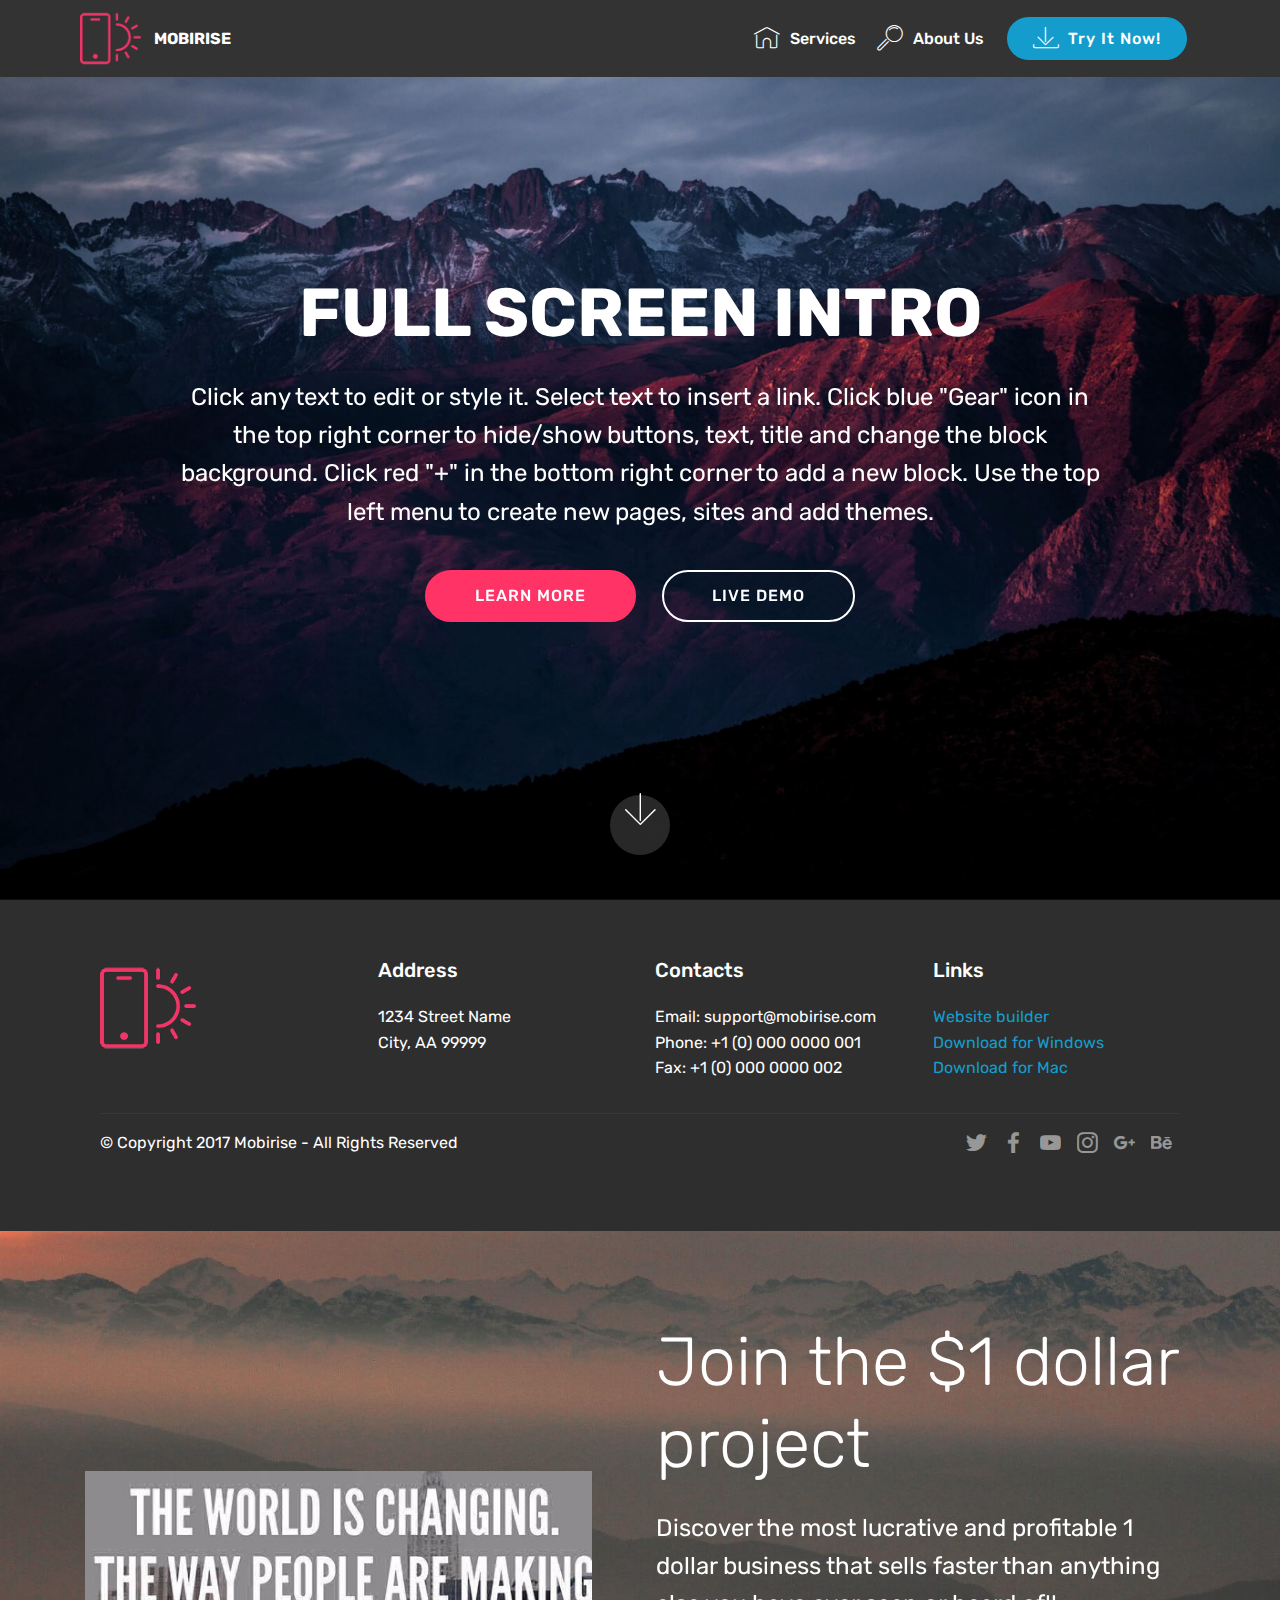
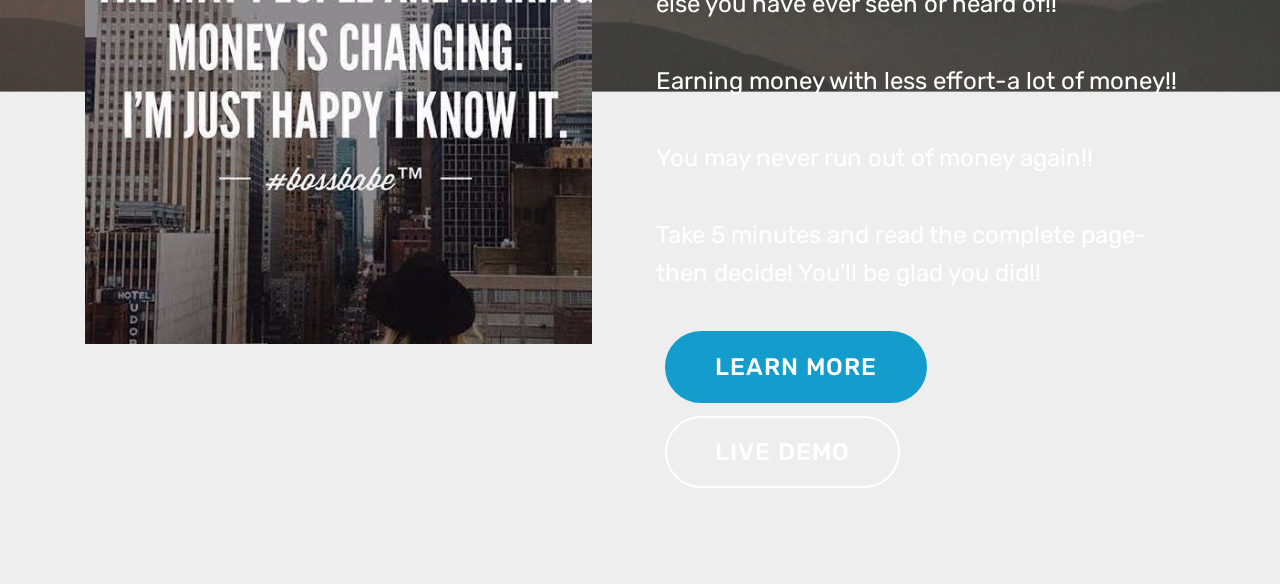
==== index.html @ ed1b26d1 "create github pages" ====
<!DOCTYPE html>
<html >
<head>
  <!-- Site made with Mobirise Website Builder v4.6.6, https://mobirise.com -->
  <meta charset="UTF-8">
  <meta http-equiv="X-UA-Compatible" content="IE=edge">
  <meta name="generator" content="Mobirise v4.6.6, mobirise.com">
  <meta name="viewport" content="width=device-width, initial-scale=1, minimum-scale=1">
  <link rel="shortcut icon" href="assets/images/logo2.png" type="image/x-icon">
  <meta name="description" content="">
  <title>Home</title>
  <link rel="stylesheet" href="assets/web/assets/mobirise-icons/mobirise-icons.css">
  <link rel="stylesheet" href="assets/tether/tether.min.css">
  <link rel="stylesheet" href="assets/bootstrap/css/bootstrap.min.css">
  <link rel="stylesheet" href="assets/bootstrap/css/bootstrap-grid.min.css">
  <link rel="stylesheet" href="assets/bootstrap/css/bootstrap-reboot.min.css">
  <link rel="stylesheet" href="assets/socicon/css/styles.css">
  <link rel="stylesheet" href="assets/dropdown/css/style.css">
  <link rel="stylesheet" href="assets/theme/css/style.css">
  <link rel="stylesheet" href="assets/mobirise/css/mbr-additional.css" type="text/css">
  
  
  
</head>
<body>
  <section class="menu cid-qLVqwXddpj" once="menu" id="menu1-e">

    

    <nav class="navbar navbar-expand beta-menu navbar-dropdown align-items-center navbar-fixed-top navbar-toggleable-sm">
        <button class="navbar-toggler navbar-toggler-right" type="button" data-toggle="collapse" data-target="#navbarSupportedContent" aria-controls="navbarSupportedContent" aria-expanded="false" aria-label="Toggle navigation">
            <div class="hamburger">
                <span></span>
                <span></span>
                <span></span>
                <span></span>
            </div>
        </button>
        <div class="menu-logo">
            <div class="navbar-brand">
                <span class="navbar-logo">
                    <a href="https://mobirise.com">
                         <img src="assets/images/logo2.png" alt="Mobirise" style="height: 3.8rem;">
                    </a>
                </span>
                <span class="navbar-caption-wrap">
                    <a class="navbar-caption text-white display-4" href="https://mobirise.com">
                        MOBIRISE
                    </a>
                </span>
            </div>
        </div>
        <div class="collapse navbar-collapse" id="navbarSupportedContent">
            <ul class="navbar-nav nav-dropdown" data-app-modern-menu="true"><li class="nav-item">
                    <a class="nav-link link text-white display-4" href="https://mobirise.com"><span class="mbri-home mbr-iconfont mbr-iconfont-btn"></span>
                        
                        Services
                    </a>
                </li>
                <li class="nav-item">
                    <a class="nav-link link text-white display-4" href="https://mobirise.com">
                        <span class="mbri-search mbr-iconfont mbr-iconfont-btn"></span>
                        About Us
                    </a>
                </li></ul>
            <div class="navbar-buttons mbr-section-btn">
                <a class="btn btn-sm btn-primary display-4" href="https://mobirise.com">
                    <span class="mbri-save mbr-iconfont mbr-iconfont-btn "></span>
                    Try It Now!
                </a>
            </div>
        </div>
    </nav>
</section>

<section class="engine"><a href="https://mobirise.ws/d">best free web page software</a></section><section class="cid-qLVqwZofcn mbr-fullscreen mbr-parallax-background" id="header2-f">

    

    

    <div class="container align-center">
        <div class="row justify-content-md-center">
            <div class="mbr-white col-md-10">
                <h1 class="mbr-section-title mbr-bold pb-3 mbr-fonts-style display-1">
                    FULL SCREEN INTRO
                </h1>
                
                <p class="mbr-text pb-3 mbr-fonts-style display-5">
                    Click any text to edit or style it. Select text to insert a link. Click blue "Gear" icon in the top right corner to hide/show buttons, text, title and change the block background. Click red "+" in the bottom right corner to add a new block. Use the top left menu to create new pages, sites and add themes.
                </p>
                <div class="mbr-section-btn"><a class="btn btn-md btn-secondary display-4" href="https://mobirise.com">LEARN MORE</a>
                    <a class="btn btn-md btn-white-outline display-4" href="https://mobirise.com">LIVE DEMO</a></div>
            </div>
        </div>
    </div>
    <div class="mbr-arrow hidden-sm-down" aria-hidden="true">
        <a href="#next">
            <i class="mbri-down mbr-iconfont"></i>
        </a>
    </div>
</section>

<section class="cid-qLVqx0KAbF" id="footer1-g">

    

    

    <div class="container">
        <div class="media-container-row content text-white">
            <div class="col-12 col-md-3">
                <div class="media-wrap">
                    <a href="https://mobirise.com/">
                        <img src="assets/images/logo2.png" alt="Mobirise">
                    </a>
                </div>
            </div>
            <div class="col-12 col-md-3 mbr-fonts-style display-7">
                <h5 class="pb-3">
                    Address
                </h5>
                <p class="mbr-text">
                    1234 Street Name
                    <br>City, AA 99999
                </p>
            </div>
            <div class="col-12 col-md-3 mbr-fonts-style display-7">
                <h5 class="pb-3">
                    Contacts
                </h5>
                <p class="mbr-text">
                    Email: support@mobirise.com
                    <br>Phone: +1 (0) 000 0000 001
                    <br>Fax: +1 (0) 000 0000 002
                </p>
            </div>
            <div class="col-12 col-md-3 mbr-fonts-style display-7">
                <h5 class="pb-3">
                    Links
                </h5>
                <p class="mbr-text">
                    <a class="text-primary" href="https://mobirise.com/">Website builder</a>
                    <br><a class="text-primary" href="https://mobirise.com/mobirise-free-win.zip">Download for Windows</a>
                    <br><a class="text-primary" href="https://mobirise.com/mobirise-free-mac.zip">Download for Mac</a>
                </p>
            </div>
        </div>
        <div class="footer-lower">
            <div class="media-container-row">
                <div class="col-sm-12">
                    <hr>
                </div>
            </div>
            <div class="media-container-row mbr-white">
                <div class="col-sm-6 copyright">
                    <p class="mbr-text mbr-fonts-style display-7">
                        © Copyright 2017 Mobirise - All Rights Reserved
                    </p>
                </div>
                <div class="col-md-6">
                    <div class="social-list align-right">
                        <div class="soc-item">
                            <a href="https://twitter.com/mobirise" target="_blank">
                                <span class="socicon-twitter socicon mbr-iconfont mbr-iconfont-social"></span>
                            </a>
                        </div>
                        <div class="soc-item">
                            <a href="https://www.facebook.com/pages/Mobirise/1616226671953247" target="_blank">
                                <span class="socicon-facebook socicon mbr-iconfont mbr-iconfont-social"></span>
                            </a>
                        </div>
                        <div class="soc-item">
                            <a href="https://www.youtube.com/c/mobirise" target="_blank">
                                <span class="socicon-youtube socicon mbr-iconfont mbr-iconfont-social"></span>
                            </a>
                        </div>
                        <div class="soc-item">
                            <a href="https://instagram.com/mobirise" target="_blank">
                                <span class="socicon-instagram socicon mbr-iconfont mbr-iconfont-social"></span>
                            </a>
                        </div>
                        <div class="soc-item">
                            <a href="https://plus.google.com/u/0/+Mobirise" target="_blank">
                                <span class="socicon-googleplus socicon mbr-iconfont mbr-iconfont-social"></span>
                            </a>
                        </div>
                        <div class="soc-item">
                            <a href="https://www.behance.net/Mobirise" target="_blank">
                                <span class="socicon-behance socicon mbr-iconfont mbr-iconfont-social"></span>
                            </a>
                        </div>
                    </div>
                </div>
            </div>
        </div>
    </div>
</section>

<section class="header3 cid-qLVSedZnGE mbr-parallax-background" id="header3-h">

    

    

    <div class="container">
        <div class="media-container-row">
            <div class="mbr-figure" style="width: 100%;">
                <a href="index.html"><img src="assets/images/beaeb655b2aef2b9f1ddf3c0525cce7e-people-magazine-training-quotes-640x640.jpg" alt="Mobirise" title=""></a>
            </div>

            <div class="media-content">
                <h1 class="mbr-section-title mbr-white pb-3 mbr-fonts-style display-1">Join the $1 dollar project
                </h1>
                
                <div class="mbr-section-text mbr-white pb-3 ">
                    <p class="mbr-text mbr-fonts-style display-5">Discover the most lucrative and profitable 1 dollar business that sells faster than anything else you have ever seen or heard of!!
<br>
<br>Earning money with less effort-a lot of money!!
<br>
<br>You may never run out of money again!!
<br>
<br>Take 5 minutes and read the complete page-then decide! You'll be glad you did!!</p>
                </div>
                <div class="mbr-section-btn"><a class="btn btn-md btn-primary display-5" href="https://mobirise.com">LEARN MORE</a> 
                    <a class="btn btn-md btn-white-outline display-5" href="https://mobirise.com">LIVE DEMO</a></div>
            </div>
        </div>
    </div>

</section>


  <script src="assets/web/assets/jquery/jquery.min.js"></script>
  <script src="assets/popper/popper.min.js"></script>
  <script src="assets/tether/tether.min.js"></script>
  <script src="assets/bootstrap/js/bootstrap.min.js"></script>
  <script src="assets/dropdown/js/script.min.js"></script>
  <script src="assets/touchswipe/jquery.touch-swipe.min.js"></script>
  <script src="assets/parallax/jarallax.min.js"></script>
  <script src="assets/smoothscroll/smooth-scroll.js"></script>
  <script src="assets/theme/js/script.js"></script>
  
  
</body>
</html>
---- assets/web/assets/mobirise-icons/mobirise-icons.css ----
@font-face {
  font-family: 'MobiriseIcons';
  src:  url('mobirise-icons.eot?spat4u');
  src:  url('mobirise-icons.eot?spat4u#iefix') format('embedded-opentype'),
    url('mobirise-icons.ttf?spat4u') format('truetype'),
    url('mobirise-icons.woff?spat4u') format('woff'),
    url('mobirise-icons.svg?spat4u#MobiriseIcons') format('svg');
  font-weight: normal;
  font-style: normal;
}

[class^="mbri-"], [class*=" mbri-"] {
  /* use !important to prevent issues with browser extensions that change fonts */
  font-family: MobiriseIcons !important;
  speak: none;
  font-style: normal;
  font-weight: normal;
  font-variant: normal;
  text-transform: none;
  line-height: 1;

  /* Better Font Rendering =========== */
  -webkit-font-smoothing: antialiased;
  -moz-osx-font-smoothing: grayscale;
}

.mbri-add-submenu:before {
  content: "\e900";
}
.mbri-alert:before {
  content: "\e901";
}
.mbri-align-center:before {
  content: "\e902";
}
.mbri-align-justify:before {
  content: "\e903";
}
.mbri-align-left:before {
  content: "\e904";
}
.mbri-align-right:before {
  content: "\e905";
}
.mbri-android:before {
  content: "\e906";
}
.mbri-apple:before {
  content: "\e907";
}
.mbri-arrow-down:before {
  content: "\e908";
}
.mbri-arrow-next:before {
  content: "\e909";
}
.mbri-arrow-prev:before {
  content: "\e90a";
}
.mbri-arrow-up:before {
  content: "\e90b";
}
.mbri-bold:before {
  content: "\e90c";
}
.mbri-bookmark:before {
  content: "\e90d";
}
.mbri-bootstrap:before {
  content: "\e90e";
}
.mbri-briefcase:before {
  content: "\e90f";
}
.mbri-browse:before {
  content: "\e910";
}
.mbri-bulleted-list:before {
  content: "\e911";
}
.mbri-calendar:before {
  content: "\e912";
}
.mbri-camera:before {
  content: "\e913";
}
.mbri-cart-add:before {
  content: "\e914";
}
.mbri-cart-full:before {
  content: "\e915";
}
.mbri-cash:before {
  content: "\e916";
}
.mbri-change-style:before {
  content: "\e917";
}
.mbri-chat:before {
  content: "\e918";
}
.mbri-clock:before {
  content: "\e919";
}
.mbri-close:before {
  content: "\e91a";
}
.mbri-cloud:before {
  content: "\e91b";
}
.mbri-code:before {
  content: "\e91c";
}
.mbri-contact-form:before {
  content: "\e91d";
}
.mbri-credit-card:before {
  content: "\e91e";
}
.mbri-cursor-click:before {
  content: "\e91f";
}
.mbri-cust-feedback:before {
  content: "\e920";
}
.mbri-database:before {
  content: "\e921";
}
.mbri-delivery:before {
  content: "\e922";
}
.mbri-desktop:before {
  content: "\e923";
}
.mbri-devices:before {
  content: "\e924";
}
.mbri-down:before {
  content: "\e925";
}
.mbri-download:before {
  content: "\e989";
}
.mbri-drag-n-drop:before {
  content: "\e927";
}
.mbri-drag-n-drop2:before {
  content: "\e928";
}
.mbri-edit:before {
  content: "\e929";
}
.mbri-edit2:before {
  content: "\e92a";
}
.mbri-error:before {
  content: "\e92b";
}
.mbri-extension:before {
  content: "\e92c";
}
.mbri-features:before {
  content: "\e92d";
}
.mbri-file:before {
  content: "\e92e";
}
.mbri-flag:before {
  content: "\e92f";
}
.mbri-folder:before {
  content: "\e930";
}
.mbri-gift:before {
  content: "\e931";
}
.mbri-github:before {
  content: "\e932";
}
.mbri-globe:before {
  content: "\e933";
}
.mbri-globe-2:before {
  content: "\e934";
}
.mbri-growing-chart:before {
  content: "\e935";
}
.mbri-hearth:before {
  content: "\e936";
}
.mbri-help:before {
  content: "\e937";
}
.mbri-home:before {
  content: "\e938";
}
.mbri-hot-cup:before {
  content: "\e939";
}
.mbri-idea:before {
  content: "\e93a";
}
.mbri-image-gallery:before {
  content: "\e93b";
}
.mbri-image-slider:before {
  content: "\e93c";
}
.mbri-info:before {
  content: "\e93d";
}
.mbri-italic:before {
  content: "\e93e";
}
.mbri-key:before {
  content: "\e93f";
}
.mbri-laptop:before {
  content: "\e940";
}
.mbri-layers:before {
  content: "\e941";
}
.mbri-left-right:before {
  content: "\e942";
}
.mbri-left:before {
  content: "\e943";
}
.mbri-letter:before {
  content: "\e944";
}
.mbri-like:before {
  content: "\e945";
}
.mbri-link:before {
  content: "\e946";
}
.mbri-lock:before {
  content: "\e947";
}
.mbri-login:before {
  content: "\e948";
}
.mbri-logout:before {
  content: "\e949";
}
.mbri-magic-stick:before {
  content: "\e94a";
}
.mbri-map-pin:before {
  content: "\e94b";
}
.mbri-menu:before {
  content: "\e94c";
}
.mbri-mobile:before {
  content: "\e94d";
}
.mbri-mobile2:before {
  content: "\e94e";
}
.mbri-mobirise:before {
  content: "\e94f";
}
.mbri-more-horizontal:before {
  content: "\e950";
}
.mbri-more-vertical:before {
  content: "\e951";
}
.mbri-music:before {
  content: "\e952";
}
.mbri-new-file:before {
  content: "\e953";
}
.mbri-numbered-list:before {
  content: "\e954";
}
.mbri-opened-folder:before {
  content: "\e955";
}
.mbri-pages:before {
  content: "\e956";
}
.mbri-paper-plane:before {
  content: "\e957";
}
.mbri-paperclip:before {
  content: "\e958";
}
.mbri-photo:before {
  content: "\e959";
}
.mbri-photos:before {
  content: "\e95a";
}
.mbri-pin:before {
  content: "\e95b";
}
.mbri-play:before {
  content: "\e95c";
}
.mbri-plus:before {
  content: "\e95d";
}
.mbri-preview:before {
  content: "\e95e";
}
.mbri-print:before {
  content: "\e95f";
}
.mbri-protect:before {
  content: "\e960";
}
.mbri-question:before {
  content: "\e961";
}
.mbri-quote-left:before {
  content: "\e962";
}
.mbri-quote-right:before {
  content: "\e963";
}
.mbri-refresh:before {
  content: "\e964";
}
.mbri-responsive:before {
  content: "\e965";
}
.mbri-right:before {
  content: "\e966";
}
.mbri-rocket:before {
  content: "\e967";
}
.mbri-sad-face:before {
  content: "\e968";
}
.mbri-sale:before {
  content: "\e969";
}
.mbri-save:before {
  content: "\e96a";
}
.mbri-search:before {
  content: "\e96b";
}
.mbri-setting:before {
  content: "\e96c";
}
.mbri-setting2:before {
  content: "\e96d";
}
.mbri-setting3:before {
  content: "\e96e";
}
.mbri-share:before {
  content: "\e96f";
}
.mbri-shopping-bag:before {
  content: "\e970";
}
.mbri-shopping-basket:before {
  content: "\e971";
}
.mbri-shopping-cart:before {
  content: "\e972";
}
.mbri-sites:before {
  content: "\e973";
}
.mbri-smile-face:before {
  content: "\e974";
}
.mbri-speed:before {
  content: "\e975";
}
.mbri-star:before {
  content: "\e976";
}
.mbri-success:before {
  content: "\e977";
}
.mbri-sun:before {
  content: "\e978";
}
.mbri-sun2:before {
  content: "\e979";
}
.mbri-tablet:before {
  content: "\e97a";
}
.mbri-tablet-vertical:before {
  content: "\e97b";
}
.mbri-target:before {
  content: "\e97c";
}
.mbri-timer:before {
  content: "\e97d";
}
.mbri-to-ftp:before {
  content: "\e97e";
}
.mbri-to-local-drive:before {
  content: "\e97f";
}
.mbri-touch-swipe:before {
  content: "\e980";
}
.mbri-touch:before {
  content: "\e981";
}
.mbri-trash:before {
  content: "\e982";
}
.mbri-underline:before {
  content: "\e983";
}
.mbri-unlink:before {
  content: "\e984";
}
.mbri-unlock:before {
  content: "\e985";
}
.mbri-up-down:before {
  content: "\e986";
}
.mbri-up:before {
  content: "\e987";
}
.mbri-update:before {
  content: "\e988";
}
.mbri-upload:before {
 content: "\e926"; 
}
.mbri-user:before {
  content: "\e98a";
}
.mbri-user2:before {
  content: "\e98b";
}
.mbri-users:before {
  content: "\e98c";
}
.mbri-video:before {
  content: "\e98d";
}
.mbri-video-play:before {
  content: "\e98e";
}
.mbri-watch:before {
  content: "\e98f";
}
.mbri-website-theme:before {
  content: "\e990";
}
.mbri-wifi:before {
  content: "\e991";
}
.mbri-windows:before {
  content: "\e992";
}
.mbri-zoom-out:before {
  content: "\e993";
}
.mbri-redo:before {
  content: "\e994";
}
.mbri-undo:before {
  content: "\e995";
}
---- assets/socicon/css/styles.css ----
@charset "UTF-8";

@font-face {
  font-family: "socicon";
  src:url("../fonts/socicon.eot");
  src:url("../fonts/socicon.eot?#iefix") format("embedded-opentype"),
    url("../fonts/socicon.woff") format("woff"),
    url("../fonts/socicon.ttf") format("truetype"),
    url("../fonts/socicon.svg#socicon") format("svg");
  font-weight: normal;
  font-style: normal;

}

[data-icon]:before {
  font-family: "socicon" !important;
  content: attr(data-icon);
  font-style: normal !important;
  font-weight: normal !important;
  font-variant: normal !important;
  text-transform: none !important;
  speak: none;
  line-height: 1;
  -webkit-font-smoothing: antialiased;
  -moz-osx-font-smoothing: grayscale;
}

[class^="socicon-"]:before,
[class*=" socicon-"]:before {
  font-family: "socicon" !important;
  font-style: normal !important;
  font-weight: normal !important;
  font-variant: normal !important;
  text-transform: none !important;
  speak: none;
  line-height: 1;
  -webkit-font-smoothing: antialiased;
  -moz-osx-font-smoothing: grayscale;
}

.socicon-modelmayhem:before {
  content: "\e000";
}
.socicon-mixcloud:before {
  content: "\e001";
}
.socicon-drupal:before {
  content: "\e002";
}
.socicon-swarm:before {
  content: "\e003";
}
.socicon-istock:before {
  content: "\e004";
}
.socicon-yammer:before {
  content: "\e005";
}
.socicon-ello:before {
  content: "\e006";
}
.socicon-stackoverflow:before {
  content: "\e007";
}
.socicon-persona:before {
  content: "\e008";
}
.socicon-triplej:before {
  content: "\e009";
}
.socicon-houzz:before {
  content: "\e00a";
}
.socicon-rss:before {
  content: "\e00b";
}
.socicon-paypal:before {
  content: "\e00c";
}
.socicon-odnoklassniki:before {
  content: "\e00d";
}
.socicon-airbnb:before {
  content: "\e00e";
}
.socicon-periscope:before {
  content: "\e00f";
}
.socicon-outlook:before {
  content: "\e010";
}
.socicon-coderwall:before {
  content: "\e011";
}
.socicon-tripadvisor:before {
  content: "\e012";
}
.socicon-appnet:before {
  content: "\e013";
}
.socicon-goodreads:before {
  content: "\e014";
}
.socicon-tripit:before {
  content: "\e015";
}
.socicon-lanyrd:before {
  content: "\e016";
}
.socicon-slideshare:before {
  content: "\e017";
}
.socicon-buffer:before {
  content: "\e018";
}
.socicon-disqus:before {
  content: "\e019";
}
.socicon-vkontakte:before {
  content: "\e01a";
}
.socicon-whatsapp:before {
  content: "\e01b";
}
.socicon-patreon:before {
  content: "\e01c";
}
.socicon-storehouse:before {
  content: "\e01d";
}
.socicon-pocket:before {
  content: "\e01e";
}
.socicon-mail:before {
  content: "\e01f";
}
.socicon-blogger:before {
  content: "\e020";
}
.socicon-technorati:before {
  content: "\e021";
}
.socicon-reddit:before {
  content: "\e022";
}
.socicon-dribbble:before {
  content: "\e023";
}
.socicon-stumbleupon:before {
  content: "\e024";
}
.socicon-digg:before {
  content: "\e025";
}
.socicon-envato:before {
  content: "\e026";
}
.socicon-behance:before {
  content: "\e027";
}
.socicon-delicious:before {
  content: "\e028";
}
.socicon-deviantart:before {
  content: "\e029";
}
.socicon-forrst:before {
  content: "\e02a";
}
.socicon-play:before {
  content: "\e02b";
}
.socicon-zerply:before {
  content: "\e02c";
}
.socicon-wikipedia:before {
  content: "\e02d";
}
.socicon-apple:before {
  content: "\e02e";
}
.socicon-flattr:before {
  content: "\e02f";
}
.socicon-github:before {
  content: "\e030";
}
.socicon-renren:before {
  content: "\e031";
}
.socicon-friendfeed:before {
  content: "\e032";
}
.socicon-newsvine:before {
  content: "\e033";
}
.socicon-identica:before {
  content: "\e034";
}
.socicon-bebo:before {
  content: "\e035";
}
.socicon-zynga:before {
  content: "\e036";
}
.socicon-steam:before {
  content: "\e037";
}
.socicon-xbox:before {
  content: "\e038";
}
.socicon-windows:before {
  content: "\e039";
}
.socicon-qq:before {
  content: "\e03a";
}
.socicon-douban:before {
  content: "\e03b";
}
.socicon-meetup:before {
  content: "\e03c";
}
.socicon-playstation:before {
  content: "\e03d";
}
.socicon-android:before {
  content: "\e03e";
}
.socicon-snapchat:before {
  content: "\e03f";
}
.socicon-twitter:before {
  content: "\e040";
}
.socicon-facebook:before {
  content: "\e041";
}
.socicon-googleplus:before {
  content: "\e042";
}
.socicon-pinterest:before {
  content: "\e043";
}
.socicon-foursquare:before {
  content: "\e044";
}
.socicon-yahoo:before {
  content: "\e045";
}
.socicon-skype:before {
  content: "\e046";
}
.socicon-yelp:before {
  content: "\e047";
}
.socicon-feedburner:before {
  content: "\e048";
}
.socicon-linkedin:before {
  content: "\e049";
}
.socicon-viadeo:before {
  content: "\e04a";
}
.socicon-xing:before {
  content: "\e04b";
}
.socicon-myspace:before {
  content: "\e04c";
}
.socicon-soundcloud:before {
  content: "\e04d";
}
.socicon-spotify:before {
  content: "\e04e";
}
.socicon-grooveshark:before {
  content: "\e04f";
}
.socicon-lastfm:before {
  content: "\e050";
}
.socicon-youtube:before {
  content: "\e051";
}
.socicon-vimeo:before {
  content: "\e052";
}
.socicon-dailymotion:before {
  content: "\e053";
}
.socicon-vine:before {
  content: "\e054";
}
.socicon-flickr:before {
  content: "\e055";
}
.socicon-500px:before {
  content: "\e056";
}
.socicon-wordpress:before {
  content: "\e058";
}
.socicon-tumblr:before {
  content: "\e059";
}
.socicon-twitch:before {
  content: "\e05a";
}
.socicon-8tracks:before {
  content: "\e05b";
}
.socicon-amazon:before {
  content: "\e05c";
}
.socicon-icq:before {
  content: "\e05d";
}
.socicon-smugmug:before {
  content: "\e05e";
}
.socicon-ravelry:before {
  content: "\e05f";
}
.socicon-weibo:before {
  content: "\e060";
}
.socicon-baidu:before {
  content: "\e061";
}
.socicon-angellist:before {
  content: "\e062";
}
.socicon-ebay:before {
  content: "\e063";
}
.socicon-imdb:before {
  content: "\e064";
}
.socicon-stayfriends:before {
  content: "\e065";
}
.socicon-residentadvisor:before {
  content: "\e066";
}
.socicon-google:before {
  content: "\e067";
}
.socicon-yandex:before {
  content: "\e068";
}
.socicon-sharethis:before {
  content: "\e069";
}
.socicon-bandcamp:before {
  content: "\e06a";
}
.socicon-itunes:before {
  content: "\e06b";
}
.socicon-deezer:before {
  content: "\e06c";
}
.socicon-telegram:before {
  content: "\e06e";
}
.socicon-openid:before {
  content: "\e06f";
}
.socicon-amplement:before {
  content: "\e070";
}
.socicon-viber:before {
  content: "\e071";
}
.socicon-zomato:before {
  content: "\e072";
}
.socicon-draugiem:before {
  content: "\e074";
}
.socicon-endomodo:before {
  content: "\e075";
}
.socicon-filmweb:before {
  content: "\e076";
}
.socicon-stackexchange:before {
  content: "\e077";
}
.socicon-wykop:before {
  content: "\e078";
}
.socicon-teamspeak:before {
  content: "\e079";
}
.socicon-teamviewer:before {
  content: "\e07a";
}
.socicon-ventrilo:before {
  content: "\e07b";
}
.socicon-younow:before {
  content: "\e07c";
}
.socicon-raidcall:before {
  content: "\e07d";
}
.socicon-mumble:before {
  content: "\e07e";
}
.socicon-medium:before {
  content: "\e06d";
}
.socicon-bebee:before {
  content: "\e07f";
}
.socicon-hitbox:before {
  content: "\e080";
}
.socicon-reverbnation:before {
  content: "\e081";
}
.socicon-formulr:before {
  content: "\e082";
}
.socicon-instagram:before {
  content: "\e057";
}
.socicon-battlenet:before {
  content: "\e083";
}
.socicon-chrome:before {
  content: "\e084";
}
.socicon-discord:before {
  content: "\e086";
}
.socicon-issuu:before {
  content: "\e087";
}
.socicon-macos:before {
  content: "\e088";
}
.socicon-firefox:before {
  content: "\e089";
}
.socicon-opera:before {
  content: "\e08d";
}
.socicon-keybase:before {
  content: "\e090";
}
.socicon-alliance:before {
  content: "\e091";
}
.socicon-livejournal:before {
  content: "\e092";
}
.socicon-googlephotos:before {
  content: "\e093";
}
.socicon-horde:before {
  content: "\e094";
}
.socicon-etsy:before {
  content: "\e095";
}
.socicon-zapier:before {
  content: "\e096";
}
.socicon-google-scholar:before {
  content: "\e097";
}
.socicon-researchgate:before {
  content: "\e098";
}
.socicon-wechat:before {
  content: "\e099";
}
.socicon-strava:before {
  content: "\e09a";
}
.socicon-line:before {
  content: "\e09b";
}
.socicon-lyft:before {
  content: "\e09c";
}
.socicon-uber:before {
  content: "\e09d";
}
.socicon-songkick:before {
  content: "\e09e";
}
.socicon-viewbug:before {
  content: "\e09f";
}
.socicon-googlegroups:before {
  content: "\e0a0";
}
.socicon-quora:before {
  content: "\e073";
}
.socicon-diablo:before {
  content: "\e085";
}
.socicon-blizzard:before {
  content: "\e0a1";
}
.socicon-hearthstone:before {
  content: "\e08b";
}
.socicon-heroes:before {
  content: "\e08a";
}
.socicon-overwatch:before {
  content: "\e08c";
}
.socicon-warcraft:before {
  content: "\e08e";
}
.socicon-starcraft:before {
  content: "\e08f";
}
.socicon-beam:before {
  content: "\e0a2";
}
.socicon-curse:before {
  content: "\e0a3";
}
.socicon-player:before {
  content: "\e0a4";
}
.socicon-streamjar:before {
  content: "\e0a5";
}
.socicon-nintendo:before {
  content: "\e0a6";
}
.socicon-hellocoton:before {
  content: "\e0a7";
}
---- assets/dropdown/css/style.css ----
.navbar-dropdown {
  left: 0;
  padding: 0;
  position: absolute;
  right: 0;
  top: 0;
  transition: all 0.45s ease;
  z-index: 1030;
  background: #282828; }
  .navbar-dropdown .navbar-logo {
    margin-right: 0.8rem;
    transition: margin 0.3s ease-in-out;
    vertical-align: middle; }
    .navbar-dropdown .navbar-logo img {
      height: 3.125rem;
      transition: all 0.3s ease-in-out; }
    .navbar-dropdown .navbar-logo.mbr-iconfont {
      font-size: 3.125rem;
      line-height: 3.125rem; }
  .navbar-dropdown .navbar-caption {
    font-weight: 700;
    white-space: normal;
    vertical-align: -4px;
    line-height: 3.125rem !important; }
    .navbar-dropdown .navbar-caption, .navbar-dropdown .navbar-caption:hover {
      color: inherit;
      text-decoration: none; }
  .navbar-dropdown .mbr-iconfont + .navbar-caption {
    vertical-align: -1px; }
  .navbar-dropdown.navbar-fixed-top {
    position: fixed; }
  .navbar-dropdown .navbar-brand span {
    vertical-align: -4px; }
  .navbar-dropdown.bg-color.transparent {
    background: none; }
  .navbar-dropdown.navbar-short .navbar-brand {
    padding: 0.625rem 0; }
    .navbar-dropdown.navbar-short .navbar-brand span {
      vertical-align: -1px; }
  .navbar-dropdown.navbar-short .navbar-caption {
    line-height: 2.375rem !important;
    vertical-align: -2px; }
  .navbar-dropdown.navbar-short .navbar-logo {
    margin-right: 0.5rem; }
    .navbar-dropdown.navbar-short .navbar-logo img {
      height: 2.375rem; }
    .navbar-dropdown.navbar-short .navbar-logo.mbr-iconfont {
      font-size: 2.375rem;
      line-height: 2.375rem; }
  .navbar-dropdown.navbar-short .mbr-table-cell {
    height: 3.625rem; }
  .navbar-dropdown .navbar-close {
    left: 0.6875rem;
    position: fixed;
    top: 0.75rem;
    z-index: 1000; }
  .navbar-dropdown .hamburger-icon {
    content: "";
    display: inline-block;
    vertical-align: middle;
    width: 16px;
    -webkit-box-shadow: 0 -6px 0 1px #282828,0 0 0 1px #282828,0 6px 0 1px #282828;
    -moz-box-shadow: 0 -6px 0 1px #282828,0 0 0 1px #282828,0 6px 0 1px #282828;
    box-shadow: 0 -6px 0 1px #282828,0 0 0 1px #282828,0 6px 0 1px #282828; }

.dropdown-menu .dropdown-toggle[data-toggle="dropdown-submenu"]::after {
  border-bottom: 0.35em solid transparent;
  border-left: 0.35em solid;
  border-right: 0;
  border-top: 0.35em solid transparent;
  margin-left: 0.3rem; }

.dropdown-menu .dropdown-item:focus {
  outline: 0; }

.nav-dropdown {
  font-size: 0.75rem;
  font-weight: 500;
  height: auto !important; }
  .nav-dropdown .nav-btn {
    padding-left: 1rem; }
  .nav-dropdown .link {
    margin: .667em 1.667em;
    font-weight: 500;
    padding: 0;
    transition: color .2s ease-in-out; }
    .nav-dropdown .link.dropdown-toggle {
      margin-right: 2.583em; }
      .nav-dropdown .link.dropdown-toggle::after {
        margin-left: .25rem;
        border-top: 0.35em solid;
        border-right: 0.35em solid transparent;
        border-left: 0.35em solid transparent;
        border-bottom: 0; }
      .nav-dropdown .link.dropdown-toggle[aria-expanded="true"] {
        margin: 0;
        padding: 0.667em 3.263em  0.667em 1.667em; }
  .nav-dropdown .link::after,
  .nav-dropdown .dropdown-item::after {
    color: inherit; }
  .nav-dropdown .btn {
    font-size: 0.75rem;
    font-weight: 700;
    letter-spacing: 0;
    margin-bottom: 0;
    padding-left: 1.25rem;
    padding-right: 1.25rem; }
  .nav-dropdown .dropdown-menu {
    border-radius: 0;
    border: 0;
    left: 0;
    margin: 0;
    padding-bottom: 1.25rem;
    padding-top: 1.25rem;
    position: relative; }
  .nav-dropdown .dropdown-submenu {
    margin-left: 0.125rem;
    top: 0; }
  .nav-dropdown .dropdown-item {
    font-weight: 500;
    line-height: 2;
    padding: 0.3846em 4.615em 0.3846em 1.5385em;
    position: relative;
    transition: color .2s ease-in-out, background-color .2s ease-in-out; }
    .nav-dropdown .dropdown-item::after {
      margin-top: -0.3077em;
      position: absolute;
      right: 1.1538em;
      top: 50%; }
    .nav-dropdown .dropdown-item:focus, .nav-dropdown .dropdown-item:hover {
      background: none; }

@media (max-width: 767px) {
  .nav-dropdown.navbar-toggleable-sm {
    bottom: 0;
    display: none;
    left: 0;
    overflow-x: hidden;
    position: fixed;
    top: 0;
    transform: translateX(-100%);
    -ms-transform: translateX(-100%);
    -webkit-transform: translateX(-100%);
    width: 18.75rem;
    z-index: 999; } }
.nav-dropdown.navbar-toggleable-xl {
  bottom: 0;
  display: none;
  left: 0;
  overflow-x: hidden;
  position: fixed;
  top: 0;
  transform: translateX(-100%);
  -ms-transform: translateX(-100%);
  -webkit-transform: translateX(-100%);
  width: 18.75rem;
  z-index: 999; }

.nav-dropdown-sm {
  display: block !important;
  overflow-x: hidden;
  overflow: auto;
  padding-top: 3.875rem; }
  .nav-dropdown-sm::after {
    content: "";
    display: block;
    height: 3rem;
    width: 100%; }
  .nav-dropdown-sm.collapse.in ~ .navbar-close {
    display: block !important; }
  .nav-dropdown-sm.collapsing, .nav-dropdown-sm.collapse.in {
    transform: translateX(0);
    -ms-transform: translateX(0);
    -webkit-transform: translateX(0);
    transition: all 0.25s ease-out;
    -webkit-transition: all 0.25s ease-out;
    background: #282828; }
  .nav-dropdown-sm.collapsing[aria-expanded="false"] {
    transform: translateX(-100%);
    -ms-transform: translateX(-100%);
    -webkit-transform: translateX(-100%); }
  .nav-dropdown-sm .nav-item {
    display: block;
    margin-left: 0 !important;
    padding-left: 0; }
  .nav-dropdown-sm .link,
  .nav-dropdown-sm .dropdown-item {
    border-top: 1px dotted rgba(255, 255, 255, 0.1);
    font-size: 0.8125rem;
    line-height: 1.6;
    margin: 0 !important;
    padding: 0.875rem 2.4rem 0.875rem 1.5625rem !important;
    position: relative;
    white-space: normal; }
    .nav-dropdown-sm .link:focus, .nav-dropdown-sm .link:hover,
    .nav-dropdown-sm .dropdown-item:focus,
    .nav-dropdown-sm .dropdown-item:hover {
      background: rgba(0, 0, 0, 0.2) !important;
      color: #c0a375; }
  .nav-dropdown-sm .nav-btn {
    position: relative;
    padding: 1.5625rem 1.5625rem 0 1.5625rem; }
    .nav-dropdown-sm .nav-btn::before {
      border-top: 1px dotted rgba(255, 255, 255, 0.1);
      content: "";
      left: 0;
      position: absolute;
      top: 0;
      width: 100%; }
    .nav-dropdown-sm .nav-btn + .nav-btn {
      padding-top: 0.625rem; }
      .nav-dropdown-sm .nav-btn + .nav-btn::before {
        display: none; }
  .nav-dropdown-sm .btn {
    padding: 0.625rem 0; }
  .nav-dropdown-sm .dropdown-toggle[data-toggle="dropdown-submenu"]::after {
    margin-left: .25rem;
    border-top: 0.35em solid;
    border-right: 0.35em solid transparent;
    border-left: 0.35em solid transparent;
    border-bottom: 0; }
  .nav-dropdown-sm .dropdown-toggle[data-toggle="dropdown-submenu"][aria-expanded="true"]::after {
    border-top: 0;
    border-right: 0.35em solid transparent;
    border-left: 0.35em solid transparent;
    border-bottom: 0.35em solid; }
  .nav-dropdown-sm .dropdown-menu {
    margin: 0;
    padding: 0;
    position: relative;
    top: 0;
    left: 0;
    width: 100%;
    border: 0;
    float: none;
    border-radius: 0;
    background: none; }
  .nav-dropdown-sm .dropdown-submenu {
    left: 100%;
    margin-left: 0.125rem;
    margin-top: -1.25rem;
    top: 0; }

.navbar-toggleable-sm .nav-dropdown .dropdown-menu {
  position: absolute; }

.navbar-toggleable-sm .nav-dropdown .dropdown-submenu {
  left: 100%;
  margin-left: 0.125rem;
  margin-top: -1.25rem;
  top: 0; }

.navbar-toggleable-sm.opened .nav-dropdown .dropdown-menu {
  position: relative; }

.navbar-toggleable-sm.opened .nav-dropdown .dropdown-submenu {
  left: 0;
  margin-left: 00rem;
  margin-top: 0rem;
  top: 0; }

.is-builder .nav-dropdown.collapsing {
  transition: none !important; }

/*# sourceMappingURL=style.css.map */
---- assets/theme/css/style.css ----
/*!
 * Mobirise v4 theme (https://mobirise.com/)
 * Copyright 2017 Mobirise
 */
section {
  background-color: #eeeeee; }

section,
.container,
.container-fluid {
  position: relative;
  word-wrap: break-word; }

a.mbr-iconfont:hover {
  text-decoration: none; }

.article .lead p, .article .lead ul, .article .lead ol, .article .lead pre, .article .lead blockquote {
  margin-bottom: 0; }

a {
  font-style: normal;
  font-weight: 400;
  cursor: pointer; }
  a, a:hover {
    text-decoration: none; }

figure {
  margin-bottom: 0; }

body {
  color: #232323; }

h1, h2, h3, h4, h5, h6,
.h1, .h2, .h3, .h4, .h5, .h6,
.display-1, .display-2, .display-3, .display-4 {
  line-height: 1;
  word-break: break-word;
  word-wrap: break-word; }

b, strong {
  font-weight: bold; }

blockquote {
  padding: 10px 0 10px 20px;
  position: relative;
  border-left: 2px solid;
  border-color: #ff3366; }

input:-webkit-autofill, input:-webkit-autofill:hover, input:-webkit-autofill:focus, input:-webkit-autofill:active {
  transition-delay: 9999s;
  transition-property: background-color, color; }

textarea[type="hidden"] {
  display: none; }

body {
  position: relative; }

section {
  background-position: 50% 50%;
  background-repeat: no-repeat;
  background-size: cover; }
  section .mbr-background-video,
  section .mbr-background-video-preview {
    position: absolute;
    bottom: 0;
    left: 0;
    right: 0;
    top: 0; }

.hidden {
  visibility: hidden; }

.mbr-z-index20 {
  z-index: 20; }

/*! Base colors */
.mbr-white {
  color: #ffffff; }

.mbr-black {
  color: #000000; }

.mbr-bg-white {
  background-color: #ffffff; }

.mbr-bg-black {
  background-color: #000000; }

/*! Text-aligns */
.align-left {
  text-align: left; }

.align-center {
  text-align: center; }

.align-right {
  text-align: right; }

@media (max-width: 767px) {
  .align-left, .align-center, .align-right, .mbr-section-btn, .mbr-section-title {
    text-align: center; } }
/*! Font-weight  */
.mbr-light {
  font-weight: 300; }

.mbr-regular {
  font-weight: 400; }

.mbr-semibold {
  font-weight: 500; }

.mbr-bold {
  font-weight: 700; }

/*! Media  */
.media-size-item {
  -webkit-flex: 1 1 auto;
  -moz-flex: 1 1 auto;
  -ms-flex: 1 1 auto;
  -o-flex: 1 1 auto;
  flex: 1 1 auto; }

.media-content {
  -webkit-flex-basis: 100%;
  flex-basis: 100%; }

.media-container-row {
  display: -ms-flexbox;
  display: -webkit-flex;
  display: flex;
  -webkit-flex-direction: row;
  -ms-flex-direction: row;
  flex-direction: row;
  -webkit-flex-wrap: wrap;
  -ms-flex-wrap: wrap;
  flex-wrap: wrap;
  -webkit-justify-content: center;
  -ms-flex-pack: center;
  justify-content: center;
  -webkit-align-content: center;
  -ms-flex-line-pack: center;
  align-content: center;
  -webkit-align-items: start;
  -ms-flex-align: start;
  align-items: start; }
  .media-container-row .media-size-item {
    width: 400px; }

.media-container-column {
  display: -ms-flexbox;
  display: -webkit-flex;
  display: flex;
  -webkit-flex-direction: column;
  -ms-flex-direction: column;
  flex-direction: column;
  -webkit-flex-wrap: wrap;
  -ms-flex-wrap: wrap;
  flex-wrap: wrap;
  -webkit-justify-content: center;
  -ms-flex-pack: center;
  justify-content: center;
  -webkit-align-content: center;
  -ms-flex-line-pack: center;
  align-content: center;
  -webkit-align-items: stretch;
  -ms-flex-align: stretch;
  align-items: stretch; }
  .media-container-column > * {
    width: 100%; }

@media (min-width: 992px) {
  .media-container-row {
    -webkit-flex-wrap: nowrap;
    -ms-flex-wrap: nowrap;
    flex-wrap: nowrap; } }
figure {
  overflow: hidden; }

figure[mbr-media-size] {
  transition: width 0.1s; }

.mbr-figure img, .mbr-figure iframe {
  display: block;
  width: 100%; }

.card {
  background-color: transparent;
  border: none; }

.card-img {
  text-align: center;
  flex-shrink: 0; }

.media {
  max-width: 100%;
  margin: 0 auto; }

.mbr-figure {
  -ms-flex-item-align: center;
  -ms-grid-row-align: center;
  -webkit-align-self: center;
  align-self: center; }

.media-container > div {
  max-width: 100%; }

.mbr-figure img, .card-img img {
  width: 100%; }

@media (max-width: 991px) {
  .media-size-item {
    width: auto !important; }

  .media {
    width: auto; }

  .mbr-figure {
    width: 100% !important; } }
/*! Buttons */
.mbr-section-btn {
  margin-left: -.25rem;
  margin-right: -.25rem;
  font-size: 0; }

nav .mbr-section-btn {
  margin-left: 0rem;
  margin-right: 0rem; }

/*! Btn icon margin */
.btn .mbr-iconfont, .btn.btn-sm .mbr-iconfont {
  cursor: pointer;
  margin-right: 0.5rem; }

.btn.btn-md .mbr-iconfont, .btn.btn-md .mbr-iconfont {
  margin-right: 0.8rem; }

.mbr-regular {
  font-weight: 400; }

.mbr-semibold {
  font-weight: 500; }

.mbr-bold {
  font-weight: 700; }

[type="submit"] {
  -webkit-appearance: none; }

/*! Full-screen */
.mbr-fullscreen .mbr-overlay {
  min-height: 100vh; }

.mbr-fullscreen {
  display: flex;
  display: -webkit-flex;
  display: -moz-flex;
  display: -ms-flex;
  display: -o-flex;
  align-items: center;
  -webkit-align-items: center;
  min-height: 100vh;
  padding-top: 3rem;
  padding-bottom: 3rem; }

/*! Map */
.map {
  height: 25rem;
  position: relative; }
  .map iframe {
    width: 100%;
    height: 100%; }

/* Form */
.form-asterisk {
  font-family: initial;
  position: absolute;
  top: -2px;
  font-weight: normal; }

/*! Scroll to top arrow */
.mbr-arrow-up {
  bottom: 25px;
  right: 90px;
  position: fixed;
  text-align: right;
  z-index: 5000;
  color: #ffffff;
  font-size: 32px;
  transform: rotate(180deg);
  -webkit-transform: rotate(180deg); }

.mbr-arrow-up a {
  background: rgba(0, 0, 0, 0.2);
  border-radius: 3px;
  color: #fff;
  display: inline-block;
  height: 60px;
  width: 60px;
  outline-style: none !important;
  position: relative;
  text-decoration: none;
  transition: all .3s ease-in-out;
  cursor: pointer;
  text-align: center; }
  .mbr-arrow-up a:hover {
    background-color: rgba(0, 0, 0, 0.4); }
  .mbr-arrow-up a i {
    line-height: 60px; }

.mbr-arrow-up-icon {
  display: block;
  color: #fff; }

.mbr-arrow-up-icon::before {
  content: "\203a";
  display: inline-block;
  font-family: serif;
  font-size: 32px;
  line-height: 1;
  font-style: normal;
  position: relative;
  top: 6px;
  left: -4px;
  -webkit-transform: rotate(-90deg);
  transform: rotate(-90deg); }

/*! Arrow Down */
.mbr-arrow {
  position: absolute;
  bottom: 45px;
  left: 50%;
  width: 60px;
  height: 60px;
  cursor: pointer;
  background-color: rgba(80, 80, 80, 0.5);
  border-radius: 50%;
  -webkit-transform: translateX(-50%);
  transform: translateX(-50%); }
  .mbr-arrow > a {
    display: inline-block;
    text-decoration: none;
    outline-style: none;
    -webkit-animation: arrowdown 1.7s ease-in-out infinite;
    animation: arrowdown 1.7s ease-in-out infinite; }
    .mbr-arrow > a > i {
      position: absolute;
      top: -2px;
      left: 15px;
      font-size: 2rem; }

@keyframes arrowdown {
  0% {
    transform: translateY(0px);
    -webkit-transform: translateY(0px); }
  50% {
    transform: translateY(-5px);
    -webkit-transform: translateY(-5px); }
  100% {
    transform: translateY(0px);
    -webkit-transform: translateY(0px); } }
@-webkit-keyframes arrowdown {
  0% {
    transform: translateY(0px);
    -webkit-transform: translateY(0px); }
  50% {
    transform: translateY(-5px);
    -webkit-transform: translateY(-5px); }
  100% {
    transform: translateY(0px);
    -webkit-transform: translateY(0px); } }
@media (max-width: 500px) {
  .mbr-arrow-up {
    left: 50%;
    right: auto;
    transform: translateX(-50%) rotate(180deg);
    -webkit-transform: translateX(-50%) rotate(180deg); } }
/*Gradients animation*/
@keyframes gradient-animation {
  from {
    background-position: 0% 100%;
    animation-timing-function: ease-in-out; }
  to {
    background-position: 100% 0%;
    animation-timing-function: ease-in-out; } }
@-webkit-keyframes gradient-animation {
  from {
    background-position: 0% 100%;
    animation-timing-function: ease-in-out; }
  to {
    background-position: 100% 0%;
    animation-timing-function: ease-in-out; } }
.bg-gradient {
  background-size: 200% 200%;
  animation: gradient-animation 5s infinite alternate;
  -webkit-animation: gradient-animation 5s infinite alternate; }

.menu .navbar-brand {
  display: -webkit-flex; }
  .menu .navbar-brand span {
    display: flex;
    display: -webkit-flex; }
  .menu .navbar-brand .navbar-caption-wrap {
    display: -webkit-flex; }
  .menu .navbar-brand .navbar-logo img {
    display: -webkit-flex; }
@media (min-width: 768px) and (max-width: 991px) {
  .menu .navbar-toggleable-sm .navbar-nav {
    display: -webkit-box;
    display: -webkit-flex;
    display: -ms-flexbox; } }
@media (min-width: 992px) {
  .menu .navbar-nav.nav-dropdown {
    display: -webkit-flex; }
  .menu .navbar-toggleable-sm .navbar-collapse {
    display: -webkit-flex !important; } }

/*# sourceMappingURL=style.css.map */
.engine {
	position: absolute;
	text-indent: -2400px;
	text-align: center;
	padding: 0;
	top: 0;
	left: -2400px;
}
---- assets/mobirise/css/mbr-additional.css ----
@import url(https://fonts.googleapis.com/css?family=Rubik:300,300i,400,400i,500,500i,700,700i,900,900i);





body {
  font-style: normal;
  line-height: 1.5;
}
.mbr-section-title {
  font-style: normal;
  line-height: 1.2;
}
.mbr-section-subtitle {
  line-height: 1.3;
}
.mbr-text {
  font-style: normal;
  line-height: 1.6;
}
.display-1 {
  font-family: 'Rubik', sans-serif;
  font-size: 4.25rem;
}
.display-1 > .mbr-iconfont {
  font-size: 6.8rem;
}
.display-2 {
  font-family: 'Rubik', sans-serif;
  font-size: 3rem;
}
.display-2 > .mbr-iconfont {
  font-size: 4.8rem;
}
.display-4 {
  font-family: 'Rubik', sans-serif;
  font-size: 1rem;
}
.display-4 > .mbr-iconfont {
  font-size: 1.6rem;
}
.display-5 {
  font-family: 'Rubik', sans-serif;
  font-size: 1.5rem;
}
.display-5 > .mbr-iconfont {
  font-size: 2.4rem;
}
.display-7 {
  font-family: 'Rubik', sans-serif;
  font-size: 1rem;
}
.display-7 > .mbr-iconfont {
  font-size: 1.6rem;
}
/* ---- Fluid typography for mobile devices ---- */
/* 1.4 - font scale ratio ( bootstrap == 1.42857 ) */
/* 100vw - current viewport width */
/* (48 - 20)  48 == 48rem == 768px, 20 == 20rem == 320px(minimal supported viewport) */
/* 0.65 - min scale variable, may vary */
@media (max-width: 768px) {
  .display-1 {
    font-size: 3.4rem;
    font-size: calc( 2.1374999999999997rem + (4.25 - 2.1374999999999997) * ((100vw - 20rem) / (48 - 20)));
    line-height: calc( 1.4 * (2.1374999999999997rem + (4.25 - 2.1374999999999997) * ((100vw - 20rem) / (48 - 20))));
  }
  .display-2 {
    font-size: 2.4rem;
    font-size: calc( 1.7rem + (3 - 1.7) * ((100vw - 20rem) / (48 - 20)));
    line-height: calc( 1.4 * (1.7rem + (3 - 1.7) * ((100vw - 20rem) / (48 - 20))));
  }
  .display-4 {
    font-size: 0.8rem;
    font-size: calc( 1rem + (1 - 1) * ((100vw - 20rem) / (48 - 20)));
    line-height: calc( 1.4 * (1rem + (1 - 1) * ((100vw - 20rem) / (48 - 20))));
  }
  .display-5 {
    font-size: 1.2rem;
    font-size: calc( 1.175rem + (1.5 - 1.175) * ((100vw - 20rem) / (48 - 20)));
    line-height: calc( 1.4 * (1.175rem + (1.5 - 1.175) * ((100vw - 20rem) / (48 - 20))));
  }
}
/* Buttons */
.btn {
  font-weight: 500;
  border-width: 2px;
  font-style: normal;
  letter-spacing: 1px;
  margin: .4rem .8rem;
  white-space: normal;
  -webkit-transition: all 0.3s ease-in-out;
  -moz-transition: all 0.3s ease-in-out;
  transition: all 0.3s ease-in-out;
  padding: 1rem 3rem;
  border-radius: 3px;
  display: inline-flex;
  align-items: center;
  justify-content: center;
  word-break: break-word;
}
.btn-sm {
  font-weight: 500;
  letter-spacing: 1px;
  -webkit-transition: all 0.3s ease-in-out;
  -moz-transition: all 0.3s ease-in-out;
  transition: all 0.3s ease-in-out;
  padding: 0.6rem 1.5rem;
  border-radius: 3px;
}
.btn-md {
  font-weight: 500;
  letter-spacing: 1px;
  margin: .4rem .8rem !important;
  -webkit-transition: all 0.3s ease-in-out;
  -moz-transition: all 0.3s ease-in-out;
  transition: all 0.3s ease-in-out;
  padding: 1rem 3rem;
  border-radius: 3px;
}
.btn-lg {
  font-weight: 500;
  letter-spacing: 1px;
  margin: .4rem .8rem !important;
  -webkit-transition: all 0.3s ease-in-out;
  -moz-transition: all 0.3s ease-in-out;
  transition: all 0.3s ease-in-out;
  padding: 1.2rem 3.2rem;
  border-radius: 3px;
}
.bg-primary {
  background-color: #149dcc !important;
}
.bg-success {
  background-color: #f7ed4a !important;
}
.bg-info {
  background-color: #82786e !important;
}
.bg-warning {
  background-color: #879a9f !important;
}
.bg-danger {
  background-color: #b1a374 !important;
}
.btn-primary,
.btn-primary:active {
  background-color: #149dcc !important;
  border-color: #149dcc !important;
  color: #ffffff !important;
}
.btn-primary:hover,
.btn-primary:focus,
.btn-primary.focus,
.btn-primary.active {
  color: #ffffff !important;
  background-color: #0d6786 !important;
  border-color: #0d6786 !important;
}
.btn-primary.disabled,
.btn-primary:disabled {
  color: #ffffff !important;
  background-color: #0d6786 !important;
  border-color: #0d6786 !important;
}
.btn-secondary,
.btn-secondary:active {
  background-color: #ff3366 !important;
  border-color: #ff3366 !important;
  color: #ffffff !important;
}
.btn-secondary:hover,
.btn-secondary:focus,
.btn-secondary.focus,
.btn-secondary.active {
  color: #ffffff !important;
  background-color: #e50039 !important;
  border-color: #e50039 !important;
}
.btn-secondary.disabled,
.btn-secondary:disabled {
  color: #ffffff !important;
  background-color: #e50039 !important;
  border-color: #e50039 !important;
}
.btn-info,
.btn-info:active {
  background-color: #82786e !important;
  border-color: #82786e !important;
  color: #ffffff !important;
}
.btn-info:hover,
.btn-info:focus,
.btn-info.focus,
.btn-info.active {
  color: #ffffff !important;
  background-color: #59524b !important;
  border-color: #59524b !important;
}
.btn-info.disabled,
.btn-info:disabled {
  color: #ffffff !important;
  background-color: #59524b !important;
  border-color: #59524b !important;
}
.btn-success,
.btn-success:active {
  background-color: #f7ed4a !important;
  border-color: #f7ed4a !important;
  color: #3f3c03 !important;
}
.btn-success:hover,
.btn-success:focus,
.btn-success.focus,
.btn-success.active {
  color: #3f3c03 !important;
  background-color: #eadd0a !important;
  border-color: #eadd0a !important;
}
.btn-success.disabled,
.btn-success:disabled {
  color: #3f3c03 !important;
  background-color: #eadd0a !important;
  border-color: #eadd0a !important;
}
.btn-warning,
.btn-warning:active {
  background-color: #879a9f !important;
  border-color: #879a9f !important;
  color: #ffffff !important;
}
.btn-warning:hover,
.btn-warning:focus,
.btn-warning.focus,
.btn-warning.active {
  color: #ffffff !important;
  background-color: #617479 !important;
  border-color: #617479 !important;
}
.btn-warning.disabled,
.btn-warning:disabled {
  color: #ffffff !important;
  background-color: #617479 !important;
  border-color: #617479 !important;
}
.btn-danger,
.btn-danger:active {
  background-color: #b1a374 !important;
  border-color: #b1a374 !important;
  color: #ffffff !important;
}
.btn-danger:hover,
.btn-danger:focus,
.btn-danger.focus,
.btn-danger.active {
  color: #ffffff !important;
  background-color: #8b7d4e !important;
  border-color: #8b7d4e !important;
}
.btn-danger.disabled,
.btn-danger:disabled {
  color: #ffffff !important;
  background-color: #8b7d4e !important;
  border-color: #8b7d4e !important;
}
.btn-white {
  color: #333333 !important;
}
.btn-white,
.btn-white:active {
  background-color: #ffffff !important;
  border-color: #ffffff !important;
  color: #808080 !important;
}
.btn-white:hover,
.btn-white:focus,
.btn-white.focus,
.btn-white.active {
  color: #808080 !important;
  background-color: #d9d9d9 !important;
  border-color: #d9d9d9 !important;
}
.btn-white.disabled,
.btn-white:disabled {
  color: #808080 !important;
  background-color: #d9d9d9 !important;
  border-color: #d9d9d9 !important;
}
.btn-black,
.btn-black:active {
  background-color: #333333 !important;
  border-color: #333333 !important;
  color: #ffffff !important;
}
.btn-black:hover,
.btn-black:focus,
.btn-black.focus,
.btn-black.active {
  color: #ffffff !important;
  background-color: #0d0d0d !important;
  border-color: #0d0d0d !important;
}
.btn-black.disabled,
.btn-black:disabled {
  color: #ffffff !important;
  background-color: #0d0d0d !important;
  border-color: #0d0d0d !important;
}
.btn-primary-outline,
.btn-primary-outline:active {
  background: none;
  border-color: #0b566f;
  color: #0b566f;
}
.btn-primary-outline:hover,
.btn-primary-outline:focus,
.btn-primary-outline.focus,
.btn-primary-outline.active {
  color: #ffffff;
  background-color: #149dcc;
  border-color: #149dcc;
}
.btn-primary-outline.disabled,
.btn-primary-outline:disabled {
  color: #ffffff !important;
  background-color: #149dcc !important;
  border-color: #149dcc !important;
}
.btn-secondary-outline,
.btn-secondary-outline:active {
  background: none;
  border-color: #cc0033;
  color: #cc0033;
}
.btn-secondary-outline:hover,
.btn-secondary-outline:focus,
.btn-secondary-outline.focus,
.btn-secondary-outline.active {
  color: #ffffff;
  background-color: #ff3366;
  border-color: #ff3366;
}
.btn-secondary-outline.disabled,
.btn-secondary-outline:disabled {
  color: #ffffff !important;
  background-color: #ff3366 !important;
  border-color: #ff3366 !important;
}
.btn-info-outline,
.btn-info-outline:active {
  background: none;
  border-color: #4b453f;
  color: #4b453f;
}
.btn-info-outline:hover,
.btn-info-outline:focus,
.btn-info-outline.focus,
.btn-info-outline.active {
  color: #ffffff;
  background-color: #82786e;
  border-color: #82786e;
}
.btn-info-outline.disabled,
.btn-info-outline:disabled {
  color: #ffffff !important;
  background-color: #82786e !important;
  border-color: #82786e !important;
}
.btn-success-outline,
.btn-success-outline:active {
  background: none;
  border-color: #d2c609;
  color: #d2c609;
}
.btn-success-outline:hover,
.btn-success-outline:focus,
.btn-success-outline.focus,
.btn-success-outline.active {
  color: #3f3c03;
  background-color: #f7ed4a;
  border-color: #f7ed4a;
}
.btn-success-outline.disabled,
.btn-success-outline:disabled {
  color: #3f3c03 !important;
  background-color: #f7ed4a !important;
  border-color: #f7ed4a !important;
}
.btn-warning-outline,
.btn-warning-outline:active {
  background: none;
  border-color: #55666b;
  color: #55666b;
}
.btn-warning-outline:hover,
.btn-warning-outline:focus,
.btn-warning-outline.focus,
.btn-warning-outline.active {
  color: #ffffff;
  background-color: #879a9f;
  border-color: #879a9f;
}
.btn-warning-outline.disabled,
.btn-warning-outline:disabled {
  color: #ffffff !important;
  background-color: #879a9f !important;
  border-color: #879a9f !important;
}
.btn-danger-outline,
.btn-danger-outline:active {
  background: none;
  border-color: #7a6e45;
  color: #7a6e45;
}
.btn-danger-outline:hover,
.btn-danger-outline:focus,
.btn-danger-outline.focus,
.btn-danger-outline.active {
  color: #ffffff;
  background-color: #b1a374;
  border-color: #b1a374;
}
.btn-danger-outline.disabled,
.btn-danger-outline:disabled {
  color: #ffffff !important;
  background-color: #b1a374 !important;
  border-color: #b1a374 !important;
}
.btn-black-outline,
.btn-black-outline:active {
  background: none;
  border-color: #000000;
  color: #000000;
}
.btn-black-outline:hover,
.btn-black-outline:focus,
.btn-black-outline.focus,
.btn-black-outline.active {
  color: #ffffff;
  background-color: #333333;
  border-color: #333333;
}
.btn-black-outline.disabled,
.btn-black-outline:disabled {
  color: #ffffff !important;
  background-color: #333333 !important;
  border-color: #333333 !important;
}
.btn-white-outline,
.btn-white-outline:active,
.btn-white-outline.active {
  background: none;
  border-color: #ffffff;
  color: #ffffff;
}
.btn-white-outline:hover,
.btn-white-outline:focus,
.btn-white-outline.focus {
  color: #333333;
  background-color: #ffffff;
  border-color: #ffffff;
}
.text-primary {
  color: #149dcc !important;
}
.text-secondary {
  color: #ff3366 !important;
}
.text-success {
  color: #f7ed4a !important;
}
.text-info {
  color: #82786e !important;
}
.text-warning {
  color: #879a9f !important;
}
.text-danger {
  color: #b1a374 !important;
}
.text-white {
  color: #ffffff !important;
}
.text-black {
  color: #000000 !important;
}
a.text-primary:hover,
a.text-primary:focus {
  color: #0b566f !important;
}
a.text-secondary:hover,
a.text-secondary:focus {
  color: #cc0033 !important;
}
a.text-success:hover,
a.text-success:focus {
  color: #d2c609 !important;
}
a.text-info:hover,
a.text-info:focus {
  color: #4b453f !important;
}
a.text-warning:hover,
a.text-warning:focus {
  color: #55666b !important;
}
a.text-danger:hover,
a.text-danger:focus {
  color: #7a6e45 !important;
}
a.text-white:hover,
a.text-white:focus {
  color: #b3b3b3 !important;
}
a.text-black:hover,
a.text-black:focus {
  color: #4d4d4d !important;
}
.alert-success {
  background-color: #70c770;
}
.alert-info {
  background-color: #82786e;
}
.alert-warning {
  background-color: #879a9f;
}
.alert-danger {
  background-color: #b1a374;
}
.mbr-section-btn a.btn:not(.btn-form) {
  border-radius: 100px;
}
.mbr-section-btn a.btn:not(.btn-form):hover,
.mbr-section-btn a.btn:not(.btn-form):focus {
  box-shadow: none !important;
}
.mbr-section-btn a.btn:not(.btn-form):hover,
.mbr-section-btn a.btn:not(.btn-form):focus {
  box-shadow: 0 10px 40px 0 rgba(0, 0, 0, 0.2) !important;
  -webkit-box-shadow: 0 10px 40px 0 rgba(0, 0, 0, 0.2) !important;
}
.mbr-gallery-filter li a {
  border-radius: 100px !important;
}
.mbr-gallery-filter li.active .btn {
  background-color: #149dcc;
  border-color: #149dcc;
  color: #ffffff;
}
.mbr-gallery-filter li.active .btn:focus {
  box-shadow: none;
}
.nav-tabs .nav-link {
  border-radius: 100px !important;
}
.btn-form {
  border-radius: 0;
}
.btn-form:hover {
  cursor: pointer;
}
a,
a:hover {
  color: #149dcc;
}
.mbr-plan-header.bg-primary .mbr-plan-subtitle,
.mbr-plan-header.bg-primary .mbr-plan-price-desc {
  color: #b4e6f8;
}
.mbr-plan-header.bg-success .mbr-plan-subtitle,
.mbr-plan-header.bg-success .mbr-plan-price-desc {
  color: #ffffff;
}
.mbr-plan-header.bg-info .mbr-plan-subtitle,
.mbr-plan-header.bg-info .mbr-plan-price-desc {
  color: #beb8b2;
}
.mbr-plan-header.bg-warning .mbr-plan-subtitle,
.mbr-plan-header.bg-warning .mbr-plan-price-desc {
  color: #ced6d8;
}
.mbr-plan-header.bg-danger .mbr-plan-subtitle,
.mbr-plan-header.bg-danger .mbr-plan-price-desc {
  color: #dfd9c6;
}
/* Scroll to top button*/
.scrollToTop_wraper {
  display: none;
}
#scrollToTop a i:before {
  content: '';
  position: absolute;
  height: 40%;
  top: 25%;
  background: #fff;
  width: 2px;
  left: calc(50% - 1px);
}
#scrollToTop a i:after {
  content: '';
  position: absolute;
  display: block;
  border-top: 2px solid #fff;
  border-right: 2px solid #fff;
  width: 40%;
  height: 40%;
  left: 30%;
  bottom: 30%;
  transform: rotate(135deg);
}
/* Others*/
.note-check a[data-value=Rubik] {
  font-style: normal;
}
.mbr-arrow a {
  color: #ffffff;
}
@media (max-width: 767px) {
  .mbr-arrow {
    display: none;
  }
}
.form-control-label {
  position: relative;
  cursor: pointer;
  margin-bottom: .357em;
  padding: 0;
}
.alert {
  color: #ffffff;
  border-radius: 0;
  border: 0;
  font-size: .875rem;
  line-height: 1.5;
  margin-bottom: 1.875rem;
  padding: 1.25rem;
  position: relative;
}
.alert.alert-form::after {
  background-color: inherit;
  bottom: -7px;
  content: "";
  display: block;
  height: 14px;
  left: 50%;
  margin-left: -7px;
  position: absolute;
  transform: rotate(45deg);
  width: 14px;
}
.form-control {
  background-color: #f5f5f5;
  box-shadow: none;
  color: #565656;
  font-family: 'Rubik', sans-serif;
  font-size: 1rem;
  line-height: 1.43;
  min-height: 3.5em;
  padding: 1.07em .5em;
}
.form-control > .mbr-iconfont {
  font-size: 1.6rem;
}
.form-control,
.form-control:focus {
  border: 1px solid #e8e8e8;
}
.form-active .form-control:invalid {
  border-color: red;
}
.mbr-overlay {
  background-color: #000;
  bottom: 0;
  left: 0;
  opacity: .5;
  position: absolute;
  right: 0;
  top: 0;
  z-index: 0;
}
blockquote {
  font-style: italic;
  padding: 10px 0 10px 20px;
  font-size: 1.09rem;
  position: relative;
  border-color: #149dcc;
  border-width: 3px;
}
ul,
ol,
pre,
blockquote {
  margin-bottom: 2.3125rem;
}
pre {
  background: #f4f4f4;
  padding: 10px 24px;
  white-space: pre-wrap;
}
.inactive {
  -webkit-user-select: none;
  -moz-user-select: none;
  -ms-user-select: none;
  user-select: none;
  pointer-events: none;
  -webkit-user-drag: none;
  user-drag: none;
}
.mbr-section__comments .row {
  justify-content: center;
}
/* Forms */
.mbr-form .btn {
  margin: .4rem 0;
}
.mbr-form .input-group-btn a.btn {
  border-radius: 100px !important;
}
.mbr-form .input-group-btn a.btn:hover {
  box-shadow: 0 10px 40px 0 rgba(0, 0, 0, 0.2);
}
.mbr-form .input-group-btn button[type="submit"] {
  border-radius: 100px !important;
  padding: 1rem 3rem;
}
.mbr-form .input-group-btn button[type="submit"]:hover {
  box-shadow: 0 10px 40px 0 rgba(0, 0, 0, 0.2);
}
.form2 .form-control {
  border-top-left-radius: 100px;
  border-bottom-left-radius: 100px;
}
.form2 .input-group-btn a.btn {
  border-top-left-radius: 0 !important;
  border-bottom-left-radius: 0 !important;
}
.form2 .input-group-btn button[type="submit"] {
  border-top-left-radius: 0 !important;
  border-bottom-left-radius: 0 !important;
}
.form3 input[type="email"] {
  border-radius: 100px !important;
}
@media (max-width: 349px) {
  .form2 input[type="email"] {
    border-radius: 100px !important;
  }
  .form2 .input-group-btn a.btn {
    border-radius: 100px !important;
  }
  .form2 .input-group-btn button[type="submit"] {
    border-radius: 100px !important;
  }
}
@media (max-width: 767px) {
  .btn {
    font-size: .75rem !important;
  }
  .btn .mbr-iconfont {
    font-size: 1rem !important;
  }
}
/* Social block */
.btn-social {
  font-size: 20px;
  border-radius: 50%;
  padding: 0;
  width: 44px;
  height: 44px;
  line-height: 44px;
  text-align: center;
  position: relative;
  border: 2px solid #c0a375;
  border-color: #149dcc;
  color: #232323;
  cursor: pointer;
}
.btn-social i {
  top: 0;
  line-height: 44px;
  width: 44px;
}
.btn-social:hover {
  color: #fff;
  background: #149dcc;
}
.btn-social + .btn {
  margin-left: .1rem;
}
/* Footer */
.mbr-footer-content li::before,
.mbr-footer .mbr-contacts li::before {
  background: #149dcc;
}
.mbr-footer-content li a:hover,
.mbr-footer .mbr-contacts li a:hover {
  color: #149dcc;
}
.footer3 input[type="email"],
.footer4 input[type="email"] {
  border-radius: 100px !important;
}
.footer3 .input-group-btn a.btn,
.footer4 .input-group-btn a.btn {
  border-radius: 100px !important;
}
.footer3 .input-group-btn button[type="submit"],
.footer4 .input-group-btn button[type="submit"] {
  border-radius: 100px !important;
}
/* Headers*/
.header13 .form-inline input[type="email"],
.header14 .form-inline input[type="email"] {
  border-radius: 100px;
}
.header13 .form-inline input[type="text"],
.header14 .form-inline input[type="text"] {
  border-radius: 100px;
}
.header13 .form-inline input[type="tel"],
.header14 .form-inline input[type="tel"] {
  border-radius: 100px;
}
.header13 .form-inline a.btn,
.header14 .form-inline a.btn {
  border-radius: 100px;
}
.header13 .form-inline button,
.header14 .form-inline button {
  border-radius: 100px !important;
}
.offset-1 {
  margin-left: 8.33333%;
}
.offset-2 {
  margin-left: 16.66667%;
}
.offset-3 {
  margin-left: 25%;
}
.offset-4 {
  margin-left: 33.33333%;
}
.offset-5 {
  margin-left: 41.66667%;
}
.offset-6 {
  margin-left: 50%;
}
.offset-7 {
  margin-left: 58.33333%;
}
.offset-8 {
  margin-left: 66.66667%;
}
.offset-9 {
  margin-left: 75%;
}
.offset-10 {
  margin-left: 83.33333%;
}
.offset-11 {
  margin-left: 91.66667%;
}
@media (min-width: 576px) {
  .offset-sm-0 {
    margin-left: 0%;
  }
  .offset-sm-1 {
    margin-left: 8.33333%;
  }
  .offset-sm-2 {
    margin-left: 16.66667%;
  }
  .offset-sm-3 {
    margin-left: 25%;
  }
  .offset-sm-4 {
    margin-left: 33.33333%;
  }
  .offset-sm-5 {
    margin-left: 41.66667%;
  }
  .offset-sm-6 {
    margin-left: 50%;
  }
  .offset-sm-7 {
    margin-left: 58.33333%;
  }
  .offset-sm-8 {
    margin-left: 66.66667%;
  }
  .offset-sm-9 {
    margin-left: 75%;
  }
  .offset-sm-10 {
    margin-left: 83.33333%;
  }
  .offset-sm-11 {
    margin-left: 91.66667%;
  }
}
@media (min-width: 768px) {
  .offset-md-0 {
    margin-left: 0%;
  }
  .offset-md-1 {
    margin-left: 8.33333%;
  }
  .offset-md-2 {
    margin-left: 16.66667%;
  }
  .offset-md-3 {
    margin-left: 25%;
  }
  .offset-md-4 {
    margin-left: 33.33333%;
  }
  .offset-md-5 {
    margin-left: 41.66667%;
  }
  .offset-md-6 {
    margin-left: 50%;
  }
  .offset-md-7 {
    margin-left: 58.33333%;
  }
  .offset-md-8 {
    margin-left: 66.66667%;
  }
  .offset-md-9 {
    margin-left: 75%;
  }
  .offset-md-10 {
    margin-left: 83.33333%;
  }
  .offset-md-11 {
    margin-left: 91.66667%;
  }
}
@media (min-width: 992px) {
  .offset-lg-0 {
    margin-left: 0%;
  }
  .offset-lg-1 {
    margin-left: 8.33333%;
  }
  .offset-lg-2 {
    margin-left: 16.66667%;
  }
  .offset-lg-3 {
    margin-left: 25%;
  }
  .offset-lg-4 {
    margin-left: 33.33333%;
  }
  .offset-lg-5 {
    margin-left: 41.66667%;
  }
  .offset-lg-6 {
    margin-left: 50%;
  }
  .offset-lg-7 {
    margin-left: 58.33333%;
  }
  .offset-lg-8 {
    margin-left: 66.66667%;
  }
  .offset-lg-9 {
    margin-left: 75%;
  }
  .offset-lg-10 {
    margin-left: 83.33333%;
  }
  .offset-lg-11 {
    margin-left: 91.66667%;
  }
}
@media (min-width: 1200px) {
  .offset-xl-0 {
    margin-left: 0%;
  }
  .offset-xl-1 {
    margin-left: 8.33333%;
  }
  .offset-xl-2 {
    margin-left: 16.66667%;
  }
  .offset-xl-3 {
    margin-left: 25%;
  }
  .offset-xl-4 {
    margin-left: 33.33333%;
  }
  .offset-xl-5 {
    margin-left: 41.66667%;
  }
  .offset-xl-6 {
    margin-left: 50%;
  }
  .offset-xl-7 {
    margin-left: 58.33333%;
  }
  .offset-xl-8 {
    margin-left: 66.66667%;
  }
  .offset-xl-9 {
    margin-left: 75%;
  }
  .offset-xl-10 {
    margin-left: 83.33333%;
  }
  .offset-xl-11 {
    margin-left: 91.66667%;
  }
}
.navbar-toggler {
  -webkit-align-self: flex-start;
  -ms-flex-item-align: start;
  align-self: flex-start;
  padding: 0.25rem 0.75rem;
  font-size: 1.25rem;
  line-height: 1;
  background: transparent;
  border: 1px solid transparent;
  -webkit-border-radius: 0.25rem;
  border-radius: 0.25rem;
}
.navbar-toggler:focus,
.navbar-toggler:hover {
  text-decoration: none;
}
.navbar-toggler-icon {
  display: inline-block;
  width: 1.5em;
  height: 1.5em;
  vertical-align: middle;
  content: "";
  background: no-repeat center center;
  -webkit-background-size: 100% 100%;
  -o-background-size: 100% 100%;
  background-size: 100% 100%;
}
.navbar-toggler-left {
  position: absolute;
  left: 1rem;
}
.navbar-toggler-right {
  position: absolute;
  right: 1rem;
}
@media (max-width: 575px) {
  .navbar-toggleable .navbar-nav .dropdown-menu {
    position: static;
    float: none;
  }
  .navbar-toggleable > .container {
    padding-right: 0;
    padding-left: 0;
  }
}
@media (min-width: 576px) {
  .navbar-toggleable {
    -webkit-box-orient: horizontal;
    -webkit-box-direction: normal;
    -webkit-flex-direction: row;
    -ms-flex-direction: row;
    flex-direction: row;
    -webkit-flex-wrap: nowrap;
    -ms-flex-wrap: nowrap;
    flex-wrap: nowrap;
    -webkit-box-align: center;
    -webkit-align-items: center;
    -ms-flex-align: center;
    align-items: center;
  }
  .navbar-toggleable .navbar-nav {
    -webkit-box-orient: horizontal;
    -webkit-box-direction: normal;
    -webkit-flex-direction: row;
    -ms-flex-direction: row;
    flex-direction: row;
  }
  .navbar-toggleable .navbar-nav .nav-link {
    padding-right: .5rem;
    padding-left: .5rem;
  }
  .navbar-toggleable > .container {
    display: -webkit-box;
    display: -webkit-flex;
    display: -ms-flexbox;
    display: flex;
    -webkit-flex-wrap: nowrap;
    -ms-flex-wrap: nowrap;
    flex-wrap: nowrap;
    -webkit-box-align: center;
    -webkit-align-items: center;
    -ms-flex-align: center;
    align-items: center;
  }
  .navbar-toggleable .navbar-collapse {
    display: -webkit-box !important;
    display: -webkit-flex !important;
    display: -ms-flexbox !important;
    display: flex !important;
    width: 100%;
  }
  .navbar-toggleable .navbar-toggler {
    display: none;
  }
}
@media (max-width: 767px) {
  .navbar-toggleable-sm .navbar-nav .dropdown-menu {
    position: static;
    float: none;
  }
  .navbar-toggleable-sm > .container {
    padding-right: 0;
    padding-left: 0;
  }
}
@media (min-width: 768px) {
  .navbar-toggleable-sm {
    -webkit-box-orient: horizontal;
    -webkit-box-direction: normal;
    -webkit-flex-direction: row;
    -ms-flex-direction: row;
    flex-direction: row;
    -webkit-flex-wrap: nowrap;
    -ms-flex-wrap: nowrap;
    flex-wrap: nowrap;
    -webkit-box-align: center;
    -webkit-align-items: center;
    -ms-flex-align: center;
    align-items: center;
  }
  .navbar-toggleable-sm .navbar-nav {
    -webkit-box-orient: horizontal;
    -webkit-box-direction: normal;
    -webkit-flex-direction: row;
    -ms-flex-direction: row;
    flex-direction: row;
  }
  .navbar-toggleable-sm .navbar-nav .nav-link {
    padding-right: .5rem;
    padding-left: .5rem;
  }
  .navbar-toggleable-sm > .container {
    display: -webkit-box;
    display: -webkit-flex;
    display: -ms-flexbox;
    display: flex;
    -webkit-flex-wrap: nowrap;
    -ms-flex-wrap: nowrap;
    flex-wrap: nowrap;
    -webkit-box-align: center;
    -webkit-align-items: center;
    -ms-flex-align: center;
    align-items: center;
  }
  .navbar-toggleable-sm .navbar-collapse {
    display: -webkit-box !important;
    display: -webkit-flex !important;
    display: -ms-flexbox !important;
    display: flex !important;
    width: 100%;
  }
  .navbar-toggleable-sm .navbar-toggler {
    display: none;
  }
}
@media (max-width: 991px) {
  .navbar-toggleable-md .navbar-nav .dropdown-menu {
    position: static;
    float: none;
  }
  .navbar-toggleable-md > .container {
    padding-right: 0;
    padding-left: 0;
  }
}
@media (min-width: 992px) {
  .navbar-toggleable-md {
    -webkit-box-orient: horizontal;
    -webkit-box-direction: normal;
    -webkit-flex-direction: row;
    -ms-flex-direction: row;
    flex-direction: row;
    -webkit-flex-wrap: nowrap;
    -ms-flex-wrap: nowrap;
    flex-wrap: nowrap;
    -webkit-box-align: center;
    -webkit-align-items: center;
    -ms-flex-align: center;
    align-items: center;
  }
  .navbar-toggleable-md .navbar-nav {
    -webkit-box-orient: horizontal;
    -webkit-box-direction: normal;
    -webkit-flex-direction: row;
    -ms-flex-direction: row;
    flex-direction: row;
  }
  .navbar-toggleable-md .navbar-nav .nav-link {
    padding-right: .5rem;
    padding-left: .5rem;
  }
  .navbar-toggleable-md > .container {
    display: -webkit-box;
    display: -webkit-flex;
    display: -ms-flexbox;
    display: flex;
    -webkit-flex-wrap: nowrap;
    -ms-flex-wrap: nowrap;
    flex-wrap: nowrap;
    -webkit-box-align: center;
    -webkit-align-items: center;
    -ms-flex-align: center;
    align-items: center;
  }
  .navbar-toggleable-md .navbar-collapse {
    display: -webkit-box !important;
    display: -webkit-flex !important;
    display: -ms-flexbox !important;
    display: flex !important;
    width: 100%;
  }
  .navbar-toggleable-md .navbar-toggler {
    display: none;
  }
}
@media (max-width: 1199px) {
  .navbar-toggleable-lg .navbar-nav .dropdown-menu {
    position: static;
    float: none;
  }
  .navbar-toggleable-lg > .container {
    padding-right: 0;
    padding-left: 0;
  }
}
@media (min-width: 1200px) {
  .navbar-toggleable-lg {
    -webkit-box-orient: horizontal;
    -webkit-box-direction: normal;
    -webkit-flex-direction: row;
    -ms-flex-direction: row;
    flex-direction: row;
    -webkit-flex-wrap: nowrap;
    -ms-flex-wrap: nowrap;
    flex-wrap: nowrap;
    -webkit-box-align: center;
    -webkit-align-items: center;
    -ms-flex-align: center;
    align-items: center;
  }
  .navbar-toggleable-lg .navbar-nav {
    -webkit-box-orient: horizontal;
    -webkit-box-direction: normal;
    -webkit-flex-direction: row;
    -ms-flex-direction: row;
    flex-direction: row;
  }
  .navbar-toggleable-lg .navbar-nav .nav-link {
    padding-right: .5rem;
    padding-left: .5rem;
  }
  .navbar-toggleable-lg > .container {
    display: -webkit-box;
    display: -webkit-flex;
    display: -ms-flexbox;
    display: flex;
    -webkit-flex-wrap: nowrap;
    -ms-flex-wrap: nowrap;
    flex-wrap: nowrap;
    -webkit-box-align: center;
    -webkit-align-items: center;
    -ms-flex-align: center;
    align-items: center;
  }
  .navbar-toggleable-lg .navbar-collapse {
    display: -webkit-box !important;
    display: -webkit-flex !important;
    display: -ms-flexbox !important;
    display: flex !important;
    width: 100%;
  }
  .navbar-toggleable-lg .navbar-toggler {
    display: none;
  }
}
.navbar-toggleable-xl {
  -webkit-box-orient: horizontal;
  -webkit-box-direction: normal;
  -webkit-flex-direction: row;
  -ms-flex-direction: row;
  flex-direction: row;
  -webkit-flex-wrap: nowrap;
  -ms-flex-wrap: nowrap;
  flex-wrap: nowrap;
  -webkit-box-align: center;
  -webkit-align-items: center;
  -ms-flex-align: center;
  align-items: center;
}
.navbar-toggleable-xl .navbar-nav .dropdown-menu {
  position: static;
  float: none;
}
.navbar-toggleable-xl > .container {
  padding-right: 0;
  padding-left: 0;
}
.navbar-toggleable-xl .navbar-nav {
  -webkit-box-orient: horizontal;
  -webkit-box-direction: normal;
  -webkit-flex-direction: row;
  -ms-flex-direction: row;
  flex-direction: row;
}
.navbar-toggleable-xl .navbar-nav .nav-link {
  padding-right: .5rem;
  padding-left: .5rem;
}
.navbar-toggleable-xl > .container {
  display: -webkit-box;
  display: -webkit-flex;
  display: -ms-flexbox;
  display: flex;
  -webkit-flex-wrap: nowrap;
  -ms-flex-wrap: nowrap;
  flex-wrap: nowrap;
  -webkit-box-align: center;
  -webkit-align-items: center;
  -ms-flex-align: center;
  align-items: center;
}
.navbar-toggleable-xl .navbar-collapse {
  display: -webkit-box !important;
  display: -webkit-flex !important;
  display: -ms-flexbox !important;
  display: flex !important;
  width: 100%;
}
.navbar-toggleable-xl .navbar-toggler {
  display: none;
}
.card-img {
  width: auto;
}
.menu .navbar.collapsed:not(.beta-menu) {
  flex-direction: column;
}
.carousel-item.active,
.carousel-item-next,
.carousel-item-prev {
  display: -webkit-box;
  display: -webkit-flex;
  display: -ms-flexbox;
  display: flex;
}
.note-air-layout .dropup .dropdown-menu,
.note-air-layout .navbar-fixed-bottom .dropdown .dropdown-menu {
  bottom: initial !important;
}
html,
body {
  height: auto;
  min-height: 100vh;
}
.dropup .dropdown-toggle::after {
  display: none;
}
.cid-qLVqwXddpj .navbar {
  padding: .5rem 0;
  background: #333333;
  transition: none;
  min-height: 77px;
}
.cid-qLVqwXddpj .navbar-dropdown.bg-color.transparent.opened {
  background: #333333;
}
.cid-qLVqwXddpj a {
  font-style: normal;
}
.cid-qLVqwXddpj .nav-item span {
  padding-right: 0.4em;
  line-height: 0.5em;
  vertical-align: text-bottom;
  position: relative;
  text-decoration: none;
}
.cid-qLVqwXddpj .nav-item a {
  display: flex;
  align-items: center;
  justify-content: center;
  padding: 0.7rem 0 !important;
  margin: 0rem .65rem !important;
}
.cid-qLVqwXddpj .nav-item:focus,
.cid-qLVqwXddpj .nav-link:focus {
  outline: none;
}
.cid-qLVqwXddpj .btn {
  padding: 0.4rem 1.5rem;
  display: inline-flex;
  align-items: center;
}
.cid-qLVqwXddpj .btn .mbr-iconfont {
  font-size: 1.6rem;
}
.cid-qLVqwXddpj .menu-logo {
  margin-right: auto;
}
.cid-qLVqwXddpj .menu-logo .navbar-brand {
  display: flex;
  margin-left: 5rem;
  padding: 0;
  transition: padding .2s;
  min-height: 3.8rem;
  align-items: center;
}
.cid-qLVqwXddpj .menu-logo .navbar-brand .navbar-caption-wrap {
  display: -webkit-flex;
  -webkit-align-items: center;
  align-items: center;
  word-break: break-word;
  min-width: 7rem;
  margin: .3rem 0;
}
.cid-qLVqwXddpj .menu-logo .navbar-brand .navbar-caption-wrap .navbar-caption {
  line-height: 1.2rem !important;
  padding-right: 2rem;
}
.cid-qLVqwXddpj .menu-logo .navbar-brand .navbar-logo {
  font-size: 4rem;
  transition: font-size 0.25s;
}
.cid-qLVqwXddpj .menu-logo .navbar-brand .navbar-logo img {
  display: flex;
}
.cid-qLVqwXddpj .menu-logo .navbar-brand .navbar-logo .mbr-iconfont {
  transition: font-size 0.25s;
}
.cid-qLVqwXddpj .navbar-toggleable-sm .navbar-collapse {
  justify-content: flex-end;
  -webkit-justify-content: flex-end;
  padding-right: 5rem;
  width: auto;
}
.cid-qLVqwXddpj .navbar-toggleable-sm .navbar-collapse .navbar-nav {
  flex-wrap: wrap;
  -webkit-flex-wrap: wrap;
  padding-left: 0;
}
.cid-qLVqwXddpj .navbar-toggleable-sm .navbar-collapse .navbar-nav .nav-item {
  -webkit-align-self: center;
  align-self: center;
}
.cid-qLVqwXddpj .navbar-toggleable-sm .navbar-collapse .navbar-buttons {
  padding-left: 0;
  padding-bottom: 0;
}
.cid-qLVqwXddpj .dropdown .dropdown-menu {
  background: #333333;
  display: none;
  position: absolute;
  min-width: 5rem;
  padding-top: 1.4rem;
  padding-bottom: 1.4rem;
  text-align: left;
}
.cid-qLVqwXddpj .dropdown .dropdown-menu .dropdown-item {
  width: auto;
  padding: 0.235em 1.5385em 0.235em 1.5385em !important;
}
.cid-qLVqwXddpj .dropdown .dropdown-menu .dropdown-item::after {
  right: 0.5rem;
}
.cid-qLVqwXddpj .dropdown .dropdown-menu .dropdown-submenu {
  margin: 0;
}
.cid-qLVqwXddpj .dropdown.open > .dropdown-menu {
  display: block;
}
.cid-qLVqwXddpj .navbar-toggleable-sm.opened:after {
  position: absolute;
  width: 100vw;
  height: 100vh;
  content: '';
  background-color: rgba(0, 0, 0, 0.1);
  left: 0;
  bottom: 0;
  transform: translateY(100%);
  -webkit-transform: translateY(100%);
  z-index: 1000;
}
.cid-qLVqwXddpj .navbar.navbar-short {
  min-height: 60px;
  transition: all .2s;
}
.cid-qLVqwXddpj .navbar.navbar-short .navbar-toggler-right {
  top: 20px;
}
.cid-qLVqwXddpj .navbar.navbar-short .navbar-logo a {
  font-size: 2.5rem !important;
  line-height: 2.5rem;
  transition: font-size 0.25s;
}
.cid-qLVqwXddpj .navbar.navbar-short .navbar-logo a .mbr-iconfont {
  font-size: 2.5rem !important;
}
.cid-qLVqwXddpj .navbar.navbar-short .navbar-logo a img {
  height: 3rem !important;
}
.cid-qLVqwXddpj .navbar.navbar-short .navbar-brand {
  min-height: 3rem;
}
.cid-qLVqwXddpj button.navbar-toggler {
  width: 31px;
  height: 18px;
  cursor: pointer;
  transition: all .2s;
  top: 1.5rem;
  right: 1rem;
}
.cid-qLVqwXddpj button.navbar-toggler:focus {
  outline: none;
}
.cid-qLVqwXddpj button.navbar-toggler .hamburger span {
  position: absolute;
  right: 0;
  width: 30px;
  height: 2px;
  border-right: 5px;
  background-color: #ffffff;
}
.cid-qLVqwXddpj button.navbar-toggler .hamburger span:nth-child(1) {
  top: 0;
  transition: all .2s;
}
.cid-qLVqwXddpj button.navbar-toggler .hamburger span:nth-child(2) {
  top: 8px;
  transition: all .15s;
}
.cid-qLVqwXddpj button.navbar-toggler .hamburger span:nth-child(3) {
  top: 8px;
  transition: all .15s;
}
.cid-qLVqwXddpj button.navbar-toggler .hamburger span:nth-child(4) {
  top: 16px;
  transition: all .2s;
}
.cid-qLVqwXddpj nav.opened .hamburger span:nth-child(1) {
  top: 8px;
  width: 0;
  opacity: 0;
  right: 50%;
  transition: all .2s;
}
.cid-qLVqwXddpj nav.opened .hamburger span:nth-child(2) {
  -webkit-transform: rotate(45deg);
  transform: rotate(45deg);
  transition: all .25s;
}
.cid-qLVqwXddpj nav.opened .hamburger span:nth-child(3) {
  -webkit-transform: rotate(-45deg);
  transform: rotate(-45deg);
  transition: all .25s;
}
.cid-qLVqwXddpj nav.opened .hamburger span:nth-child(4) {
  top: 8px;
  width: 0;
  opacity: 0;
  right: 50%;
  transition: all .2s;
}
.cid-qLVqwXddpj .collapsed.navbar-expand {
  flex-direction: column;
}
.cid-qLVqwXddpj .collapsed .btn {
  display: flex;
}
.cid-qLVqwXddpj .collapsed .navbar-collapse {
  display: none !important;
  padding-right: 0 !important;
}
.cid-qLVqwXddpj .collapsed .navbar-collapse.collapsing,
.cid-qLVqwXddpj .collapsed .navbar-collapse.show {
  display: block !important;
}
.cid-qLVqwXddpj .collapsed .navbar-collapse.collapsing .navbar-nav,
.cid-qLVqwXddpj .collapsed .navbar-collapse.show .navbar-nav {
  display: block;
  text-align: center;
}
.cid-qLVqwXddpj .collapsed .navbar-collapse.collapsing .navbar-nav .nav-item,
.cid-qLVqwXddpj .collapsed .navbar-collapse.show .navbar-nav .nav-item {
  clear: both;
}
.cid-qLVqwXddpj .collapsed .navbar-collapse.collapsing .navbar-buttons,
.cid-qLVqwXddpj .collapsed .navbar-collapse.show .navbar-buttons {
  text-align: center;
}
.cid-qLVqwXddpj .collapsed .navbar-collapse.collapsing .navbar-buttons:last-child,
.cid-qLVqwXddpj .collapsed .navbar-collapse.show .navbar-buttons:last-child {
  margin-bottom: 1rem;
}
.cid-qLVqwXddpj .collapsed button.navbar-toggler {
  display: block;
}
.cid-qLVqwXddpj .collapsed .navbar-brand {
  margin-left: 1rem !important;
}
.cid-qLVqwXddpj .collapsed .navbar-toggleable-sm {
  flex-direction: column;
  -webkit-flex-direction: column;
}
.cid-qLVqwXddpj .collapsed .dropdown .dropdown-menu {
  width: 100%;
  text-align: center;
  position: relative;
  opacity: 0;
  display: block;
  height: 0;
  visibility: hidden;
  padding: 0;
  transition-duration: .5s;
  transition-property: opacity,padding,height;
}
.cid-qLVqwXddpj .collapsed .dropdown.open > .dropdown-menu {
  position: relative;
  opacity: 1;
  height: auto;
  padding: 1.4rem 0;
  visibility: visible;
}
.cid-qLVqwXddpj .collapsed .dropdown .dropdown-submenu {
  left: 0;
  text-align: center;
  width: 100%;
}
.cid-qLVqwXddpj .collapsed .dropdown .dropdown-toggle[data-toggle="dropdown-submenu"]::after {
  margin-top: 0;
  position: inherit;
  right: 0;
  top: 50%;
  display: inline-block;
  width: 0;
  height: 0;
  margin-left: .3em;
  vertical-align: middle;
  content: "";
  border-top: .30em solid;
  border-right: .30em solid transparent;
  border-left: .30em solid transparent;
}
@media (max-width: 991px) {
  .cid-qLVqwXddpj .navbar-expand {
    flex-direction: column;
  }
  .cid-qLVqwXddpj img {
    height: 3.8rem !important;
  }
  .cid-qLVqwXddpj .btn {
    display: flex;
  }
  .cid-qLVqwXddpj button.navbar-toggler {
    display: block;
  }
  .cid-qLVqwXddpj .navbar-brand {
    margin-left: 1rem !important;
  }
  .cid-qLVqwXddpj .navbar-toggleable-sm {
    flex-direction: column;
    -webkit-flex-direction: column;
  }
  .cid-qLVqwXddpj .navbar-collapse {
    display: none !important;
    padding-right: 0 !important;
  }
  .cid-qLVqwXddpj .navbar-collapse.collapsing,
  .cid-qLVqwXddpj .navbar-collapse.show {
    display: block !important;
  }
  .cid-qLVqwXddpj .navbar-collapse.collapsing .navbar-nav,
  .cid-qLVqwXddpj .navbar-collapse.show .navbar-nav {
    display: block;
    text-align: center;
  }
  .cid-qLVqwXddpj .navbar-collapse.collapsing .navbar-nav .nav-item,
  .cid-qLVqwXddpj .navbar-collapse.show .navbar-nav .nav-item {
    clear: both;
  }
  .cid-qLVqwXddpj .navbar-collapse.collapsing .navbar-buttons,
  .cid-qLVqwXddpj .navbar-collapse.show .navbar-buttons {
    text-align: center;
  }
  .cid-qLVqwXddpj .navbar-collapse.collapsing .navbar-buttons:last-child,
  .cid-qLVqwXddpj .navbar-collapse.show .navbar-buttons:last-child {
    margin-bottom: 1rem;
  }
  .cid-qLVqwXddpj .dropdown .dropdown-menu {
    width: 100%;
    text-align: center;
    position: relative;
    opacity: 0;
    display: block;
    height: 0;
    visibility: hidden;
    padding: 0;
    transition-duration: .5s;
    transition-property: opacity,padding,height;
  }
  .cid-qLVqwXddpj .dropdown.open > .dropdown-menu {
    position: relative;
    opacity: 1;
    height: auto;
    padding: 1.4rem 0;
    visibility: visible;
  }
  .cid-qLVqwXddpj .dropdown .dropdown-submenu {
    left: 0;
    text-align: center;
    width: 100%;
  }
  .cid-qLVqwXddpj .dropdown .dropdown-toggle[data-toggle="dropdown-submenu"]::after {
    margin-top: 0;
    position: inherit;
    right: 0;
    top: 50%;
    display: inline-block;
    width: 0;
    height: 0;
    margin-left: .3em;
    vertical-align: middle;
    content: "";
    border-top: .30em solid;
    border-right: .30em solid transparent;
    border-left: .30em solid transparent;
  }
}
@media (min-width: 767px) {
  .cid-qLVqwXddpj .menu-logo {
    flex-shrink: 0;
  }
}
.cid-qLVqwXddpj .navbar-collapse {
  flex-basis: auto;
}
.cid-qLVqwXddpj .nav-link:hover,
.cid-qLVqwXddpj .dropdown-item:hover {
  color: #c1c1c1 !important;
}
.cid-qLVqwZofcn {
  background-image: url("../../../assets/images/jumbotron.jpg");
}
.cid-qLVqx0KAbF {
  padding-top: 60px;
  padding-bottom: 60px;
  background-color: #2e2e2e;
}
@media (max-width: 767px) {
  .cid-qLVqx0KAbF .content {
    text-align: center;
  }
  .cid-qLVqx0KAbF .content > div:not(:last-child) {
    margin-bottom: 2rem;
  }
}
@media (max-width: 767px) {
  .cid-qLVqx0KAbF .media-wrap {
    margin-bottom: 1rem;
  }
}
.cid-qLVqx0KAbF .media-wrap .mbr-iconfont-logo {
  font-size: 7.5rem;
  color: #f36;
}
.cid-qLVqx0KAbF .media-wrap img {
  height: 6rem;
}
@media (max-width: 767px) {
  .cid-qLVqx0KAbF .footer-lower .copyright {
    margin-bottom: 1rem;
    text-align: center;
  }
}
.cid-qLVqx0KAbF .footer-lower hr {
  margin: 1rem 0;
  border-color: #fff;
  opacity: .05;
}
.cid-qLVqx0KAbF .footer-lower .social-list {
  padding-left: 0;
  margin-bottom: 0;
  list-style: none;
  display: flex;
  flex-wrap: wrap;
  justify-content: flex-end;
  -webkit-justify-content: flex-end;
}
.cid-qLVqx0KAbF .footer-lower .social-list .mbr-iconfont-social {
  font-size: 1.3rem;
  color: #fff;
}
.cid-qLVqx0KAbF .footer-lower .social-list .soc-item {
  margin: 0 .5rem;
}
.cid-qLVqx0KAbF .footer-lower .social-list a {
  margin: 0;
  opacity: .5;
  -webkit-transition: .2s linear;
  transition: .2s linear;
}
.cid-qLVqx0KAbF .footer-lower .social-list a:hover {
  opacity: 1;
}
@media (max-width: 767px) {
  .cid-qLVqx0KAbF .footer-lower .social-list {
    justify-content: center;
    -webkit-justify-content: center;
  }
}
.cid-qLVSedZnGE {
  padding-top: 90px;
  padding-bottom: 90px;
  background-image: url("../../../assets/images/background4.jpg");
}
@media (min-width: 992px) {
  .cid-qLVSedZnGE .mbr-figure {
    padding-right: 4rem;
  }
}
@media (max-width: 991px) {
  .cid-qLVSedZnGE .mbr-figure {
    padding-bottom: 3rem;
  }
}
@media (max-width: 767px) {
  .cid-qLVSedZnGE .mbr-text {
    text-align: center;
  }
}
.cid-qLVWD1WUws .navbar {
  padding: .5rem 0;
  background: #333333;
  transition: none;
  min-height: 77px;
}
.cid-qLVWD1WUws .navbar-dropdown.bg-color.transparent.opened {
  background: #333333;
}
.cid-qLVWD1WUws a {
  font-style: normal;
}
.cid-qLVWD1WUws .nav-item span {
  padding-right: 0.4em;
  line-height: 0.5em;
  vertical-align: text-bottom;
  position: relative;
  text-decoration: none;
}
.cid-qLVWD1WUws .nav-item a {
  display: flex;
  align-items: center;
  justify-content: center;
  padding: 0.7rem 0 !important;
  margin: 0rem .65rem !important;
}
.cid-qLVWD1WUws .nav-item:focus,
.cid-qLVWD1WUws .nav-link:focus {
  outline: none;
}
.cid-qLVWD1WUws .btn {
  padding: 0.4rem 1.5rem;
  display: inline-flex;
  align-items: center;
}
.cid-qLVWD1WUws .btn .mbr-iconfont {
  font-size: 1.6rem;
}
.cid-qLVWD1WUws .menu-logo {
  margin-right: auto;
}
.cid-qLVWD1WUws .menu-logo .navbar-brand {
  display: flex;
  margin-left: 5rem;
  padding: 0;
  transition: padding .2s;
  min-height: 3.8rem;
  align-items: center;
}
.cid-qLVWD1WUws .menu-logo .navbar-brand .navbar-caption-wrap {
  display: -webkit-flex;
  -webkit-align-items: center;
  align-items: center;
  word-break: break-word;
  min-width: 7rem;
  margin: .3rem 0;
}
.cid-qLVWD1WUws .menu-logo .navbar-brand .navbar-caption-wrap .navbar-caption {
  line-height: 1.2rem !important;
  padding-right: 2rem;
}
.cid-qLVWD1WUws .menu-logo .navbar-brand .navbar-logo {
  font-size: 4rem;
  transition: font-size 0.25s;
}
.cid-qLVWD1WUws .menu-logo .navbar-brand .navbar-logo img {
  display: flex;
}
.cid-qLVWD1WUws .menu-logo .navbar-brand .navbar-logo .mbr-iconfont {
  transition: font-size 0.25s;
}
.cid-qLVWD1WUws .navbar-toggleable-sm .navbar-collapse {
  justify-content: flex-end;
  -webkit-justify-content: flex-end;
  padding-right: 5rem;
  width: auto;
}
.cid-qLVWD1WUws .navbar-toggleable-sm .navbar-collapse .navbar-nav {
  flex-wrap: wrap;
  -webkit-flex-wrap: wrap;
  padding-left: 0;
}
.cid-qLVWD1WUws .navbar-toggleable-sm .navbar-collapse .navbar-nav .nav-item {
  -webkit-align-self: center;
  align-self: center;
}
.cid-qLVWD1WUws .navbar-toggleable-sm .navbar-collapse .navbar-buttons {
  padding-left: 0;
  padding-bottom: 0;
}
.cid-qLVWD1WUws .dropdown .dropdown-menu {
  background: #333333;
  display: none;
  position: absolute;
  min-width: 5rem;
  padding-top: 1.4rem;
  padding-bottom: 1.4rem;
  text-align: left;
}
.cid-qLVWD1WUws .dropdown .dropdown-menu .dropdown-item {
  width: auto;
  padding: 0.235em 1.5385em 0.235em 1.5385em !important;
}
.cid-qLVWD1WUws .dropdown .dropdown-menu .dropdown-item::after {
  right: 0.5rem;
}
.cid-qLVWD1WUws .dropdown .dropdown-menu .dropdown-submenu {
  margin: 0;
}
.cid-qLVWD1WUws .dropdown.open > .dropdown-menu {
  display: block;
}
.cid-qLVWD1WUws .navbar-toggleable-sm.opened:after {
  position: absolute;
  width: 100vw;
  height: 100vh;
  content: '';
  background-color: rgba(0, 0, 0, 0.1);
  left: 0;
  bottom: 0;
  transform: translateY(100%);
  -webkit-transform: translateY(100%);
  z-index: 1000;
}
.cid-qLVWD1WUws .navbar.navbar-short {
  min-height: 60px;
  transition: all .2s;
}
.cid-qLVWD1WUws .navbar.navbar-short .navbar-toggler-right {
  top: 20px;
}
.cid-qLVWD1WUws .navbar.navbar-short .navbar-logo a {
  font-size: 2.5rem !important;
  line-height: 2.5rem;
  transition: font-size 0.25s;
}
.cid-qLVWD1WUws .navbar.navbar-short .navbar-logo a .mbr-iconfont {
  font-size: 2.5rem !important;
}
.cid-qLVWD1WUws .navbar.navbar-short .navbar-logo a img {
  height: 3rem !important;
}
.cid-qLVWD1WUws .navbar.navbar-short .navbar-brand {
  min-height: 3rem;
}
.cid-qLVWD1WUws button.navbar-toggler {
  width: 31px;
  height: 18px;
  cursor: pointer;
  transition: all .2s;
  top: 1.5rem;
  right: 1rem;
}
.cid-qLVWD1WUws button.navbar-toggler:focus {
  outline: none;
}
.cid-qLVWD1WUws button.navbar-toggler .hamburger span {
  position: absolute;
  right: 0;
  width: 30px;
  height: 2px;
  border-right: 5px;
  background-color: #ffffff;
}
.cid-qLVWD1WUws button.navbar-toggler .hamburger span:nth-child(1) {
  top: 0;
  transition: all .2s;
}
.cid-qLVWD1WUws button.navbar-toggler .hamburger span:nth-child(2) {
  top: 8px;
  transition: all .15s;
}
.cid-qLVWD1WUws button.navbar-toggler .hamburger span:nth-child(3) {
  top: 8px;
  transition: all .15s;
}
.cid-qLVWD1WUws button.navbar-toggler .hamburger span:nth-child(4) {
  top: 16px;
  transition: all .2s;
}
.cid-qLVWD1WUws nav.opened .hamburger span:nth-child(1) {
  top: 8px;
  width: 0;
  opacity: 0;
  right: 50%;
  transition: all .2s;
}
.cid-qLVWD1WUws nav.opened .hamburger span:nth-child(2) {
  -webkit-transform: rotate(45deg);
  transform: rotate(45deg);
  transition: all .25s;
}
.cid-qLVWD1WUws nav.opened .hamburger span:nth-child(3) {
  -webkit-transform: rotate(-45deg);
  transform: rotate(-45deg);
  transition: all .25s;
}
.cid-qLVWD1WUws nav.opened .hamburger span:nth-child(4) {
  top: 8px;
  width: 0;
  opacity: 0;
  right: 50%;
  transition: all .2s;
}
.cid-qLVWD1WUws .collapsed.navbar-expand {
  flex-direction: column;
}
.cid-qLVWD1WUws .collapsed .btn {
  display: flex;
}
.cid-qLVWD1WUws .collapsed .navbar-collapse {
  display: none !important;
  padding-right: 0 !important;
}
.cid-qLVWD1WUws .collapsed .navbar-collapse.collapsing,
.cid-qLVWD1WUws .collapsed .navbar-collapse.show {
  display: block !important;
}
.cid-qLVWD1WUws .collapsed .navbar-collapse.collapsing .navbar-nav,
.cid-qLVWD1WUws .collapsed .navbar-collapse.show .navbar-nav {
  display: block;
  text-align: center;
}
.cid-qLVWD1WUws .collapsed .navbar-collapse.collapsing .navbar-nav .nav-item,
.cid-qLVWD1WUws .collapsed .navbar-collapse.show .navbar-nav .nav-item {
  clear: both;
}
.cid-qLVWD1WUws .collapsed .navbar-collapse.collapsing .navbar-buttons,
.cid-qLVWD1WUws .collapsed .navbar-collapse.show .navbar-buttons {
  text-align: center;
}
.cid-qLVWD1WUws .collapsed .navbar-collapse.collapsing .navbar-buttons:last-child,
.cid-qLVWD1WUws .collapsed .navbar-collapse.show .navbar-buttons:last-child {
  margin-bottom: 1rem;
}
.cid-qLVWD1WUws .collapsed button.navbar-toggler {
  display: block;
}
.cid-qLVWD1WUws .collapsed .navbar-brand {
  margin-left: 1rem !important;
}
.cid-qLVWD1WUws .collapsed .navbar-toggleable-sm {
  flex-direction: column;
  -webkit-flex-direction: column;
}
.cid-qLVWD1WUws .collapsed .dropdown .dropdown-menu {
  width: 100%;
  text-align: center;
  position: relative;
  opacity: 0;
  display: block;
  height: 0;
  visibility: hidden;
  padding: 0;
  transition-duration: .5s;
  transition-property: opacity,padding,height;
}
.cid-qLVWD1WUws .collapsed .dropdown.open > .dropdown-menu {
  position: relative;
  opacity: 1;
  height: auto;
  padding: 1.4rem 0;
  visibility: visible;
}
.cid-qLVWD1WUws .collapsed .dropdown .dropdown-submenu {
  left: 0;
  text-align: center;
  width: 100%;
}
.cid-qLVWD1WUws .collapsed .dropdown .dropdown-toggle[data-toggle="dropdown-submenu"]::after {
  margin-top: 0;
  position: inherit;
  right: 0;
  top: 50%;
  display: inline-block;
  width: 0;
  height: 0;
  margin-left: .3em;
  vertical-align: middle;
  content: "";
  border-top: .30em solid;
  border-right: .30em solid transparent;
  border-left: .30em solid transparent;
}
@media (max-width: 991px) {
  .cid-qLVWD1WUws .navbar-expand {
    flex-direction: column;
  }
  .cid-qLVWD1WUws img {
    height: 3.8rem !important;
  }
  .cid-qLVWD1WUws .btn {
    display: flex;
  }
  .cid-qLVWD1WUws button.navbar-toggler {
    display: block;
  }
  .cid-qLVWD1WUws .navbar-brand {
    margin-left: 1rem !important;
  }
  .cid-qLVWD1WUws .navbar-toggleable-sm {
    flex-direction: column;
    -webkit-flex-direction: column;
  }
  .cid-qLVWD1WUws .navbar-collapse {
    display: none !important;
    padding-right: 0 !important;
  }
  .cid-qLVWD1WUws .navbar-collapse.collapsing,
  .cid-qLVWD1WUws .navbar-collapse.show {
    display: block !important;
  }
  .cid-qLVWD1WUws .navbar-collapse.collapsing .navbar-nav,
  .cid-qLVWD1WUws .navbar-collapse.show .navbar-nav {
    display: block;
    text-align: center;
  }
  .cid-qLVWD1WUws .navbar-collapse.collapsing .navbar-nav .nav-item,
  .cid-qLVWD1WUws .navbar-collapse.show .navbar-nav .nav-item {
    clear: both;
  }
  .cid-qLVWD1WUws .navbar-collapse.collapsing .navbar-buttons,
  .cid-qLVWD1WUws .navbar-collapse.show .navbar-buttons {
    text-align: center;
  }
  .cid-qLVWD1WUws .navbar-collapse.collapsing .navbar-buttons:last-child,
  .cid-qLVWD1WUws .navbar-collapse.show .navbar-buttons:last-child {
    margin-bottom: 1rem;
  }
  .cid-qLVWD1WUws .dropdown .dropdown-menu {
    width: 100%;
    text-align: center;
    position: relative;
    opacity: 0;
    display: block;
    height: 0;
    visibility: hidden;
    padding: 0;
    transition-duration: .5s;
    transition-property: opacity,padding,height;
  }
  .cid-qLVWD1WUws .dropdown.open > .dropdown-menu {
    position: relative;
    opacity: 1;
    height: auto;
    padding: 1.4rem 0;
    visibility: visible;
  }
  .cid-qLVWD1WUws .dropdown .dropdown-submenu {
    left: 0;
    text-align: center;
    width: 100%;
  }
  .cid-qLVWD1WUws .dropdown .dropdown-toggle[data-toggle="dropdown-submenu"]::after {
    margin-top: 0;
    position: inherit;
    right: 0;
    top: 50%;
    display: inline-block;
    width: 0;
    height: 0;
    margin-left: .3em;
    vertical-align: middle;
    content: "";
    border-top: .30em solid;
    border-right: .30em solid transparent;
    border-left: .30em solid transparent;
  }
}
@media (min-width: 767px) {
  .cid-qLVWD1WUws .menu-logo {
    flex-shrink: 0;
  }
}
.cid-qLVWD1WUws .navbar-collapse {
  flex-basis: auto;
}
.cid-qLVWD1WUws .nav-link:hover,
.cid-qLVWD1WUws .dropdown-item:hover {
  color: #c1c1c1 !important;
}
.cid-qLVWD43yCT {
  background-image: url("../../../assets/images/jumbotron.jpg");
}
.cid-qLVWD5VqMf {
  padding-top: 60px;
  padding-bottom: 60px;
  background-color: #2e2e2e;
}
@media (max-width: 767px) {
  .cid-qLVWD5VqMf .content {
    text-align: center;
  }
  .cid-qLVWD5VqMf .content > div:not(:last-child) {
    margin-bottom: 2rem;
  }
}
@media (max-width: 767px) {
  .cid-qLVWD5VqMf .media-wrap {
    margin-bottom: 1rem;
  }
}
.cid-qLVWD5VqMf .media-wrap .mbr-iconfont-logo {
  font-size: 7.5rem;
  color: #f36;
}
.cid-qLVWD5VqMf .media-wrap img {
  height: 6rem;
}
@media (max-width: 767px) {
  .cid-qLVWD5VqMf .footer-lower .copyright {
    margin-bottom: 1rem;
    text-align: center;
  }
}
.cid-qLVWD5VqMf .footer-lower hr {
  margin: 1rem 0;
  border-color: #fff;
  opacity: .05;
}
.cid-qLVWD5VqMf .footer-lower .social-list {
  padding-left: 0;
  margin-bottom: 0;
  list-style: none;
  display: flex;
  flex-wrap: wrap;
  justify-content: flex-end;
  -webkit-justify-content: flex-end;
}
.cid-qLVWD5VqMf .footer-lower .social-list .mbr-iconfont-social {
  font-size: 1.3rem;
  color: #fff;
}
.cid-qLVWD5VqMf .footer-lower .social-list .soc-item {
  margin: 0 .5rem;
}
.cid-qLVWD5VqMf .footer-lower .social-list a {
  margin: 0;
  opacity: .5;
  -webkit-transition: .2s linear;
  transition: .2s linear;
}
.cid-qLVWD5VqMf .footer-lower .social-list a:hover {
  opacity: 1;
}
@media (max-width: 767px) {
  .cid-qLVWD5VqMf .footer-lower .social-list {
    justify-content: center;
    -webkit-justify-content: center;
  }
}
.cid-qLVWD7djkg {
  padding-top: 90px;
  padding-bottom: 90px;
  background-image: url("../../../assets/images/background4.jpg");
}
@media (min-width: 992px) {
  .cid-qLVWD7djkg .mbr-figure {
    padding-right: 4rem;
  }
}
@media (max-width: 991px) {
  .cid-qLVWD7djkg .mbr-figure {
    padding-bottom: 3rem;
  }
}
@media (max-width: 767px) {
  .cid-qLVWD7djkg .mbr-text {
    text-align: center;
  }
}
.cid-qLVXjsSkR1 {
  padding-top: 60px;
  padding-bottom: 75px;
  background-color: #efefef;
}
.cid-qLVXjsSkR1 .mbr-text,
.cid-qLVXjsSkR1 blockquote {
  color: #767676;
}
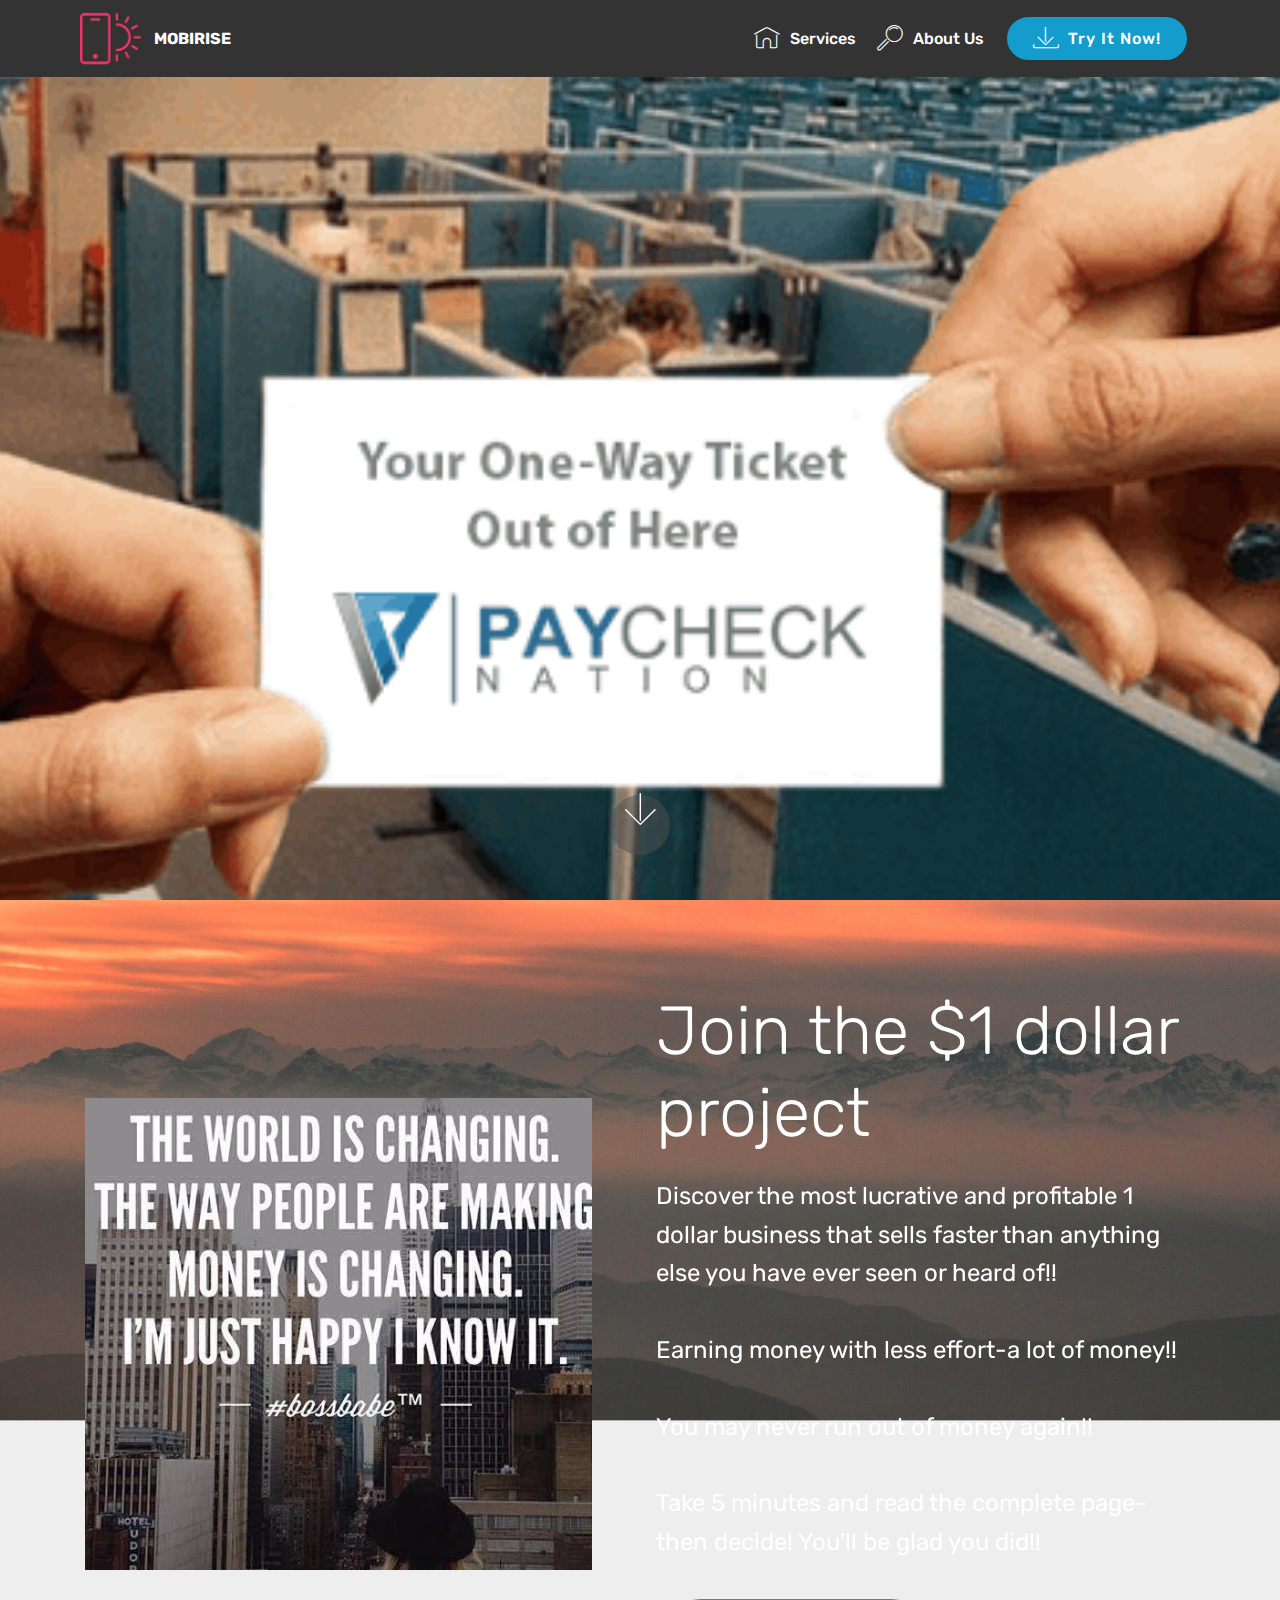
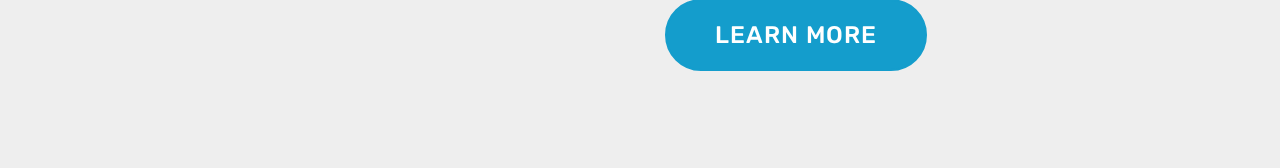
==== commit 2178fbb8: "create github pages" ====
--- a/index.html
+++ b/index.html
@@ -14,7 +14,6 @@
   <link rel="stylesheet" href="assets/bootstrap/css/bootstrap.min.css">
   <link rel="stylesheet" href="assets/bootstrap/css/bootstrap-grid.min.css">
   <link rel="stylesheet" href="assets/bootstrap/css/bootstrap-reboot.min.css">
-  <link rel="stylesheet" href="assets/socicon/css/styles.css">
   <link rel="stylesheet" href="assets/dropdown/css/style.css">
   <link rel="stylesheet" href="assets/theme/css/style.css">
   <link rel="stylesheet" href="assets/mobirise/css/mbr-additional.css" type="text/css">
@@ -73,7 +72,7 @@
     </nav>
 </section>
 
-<section class="engine"><a href="https://mobirise.ws/d">best free web page software</a></section><section class="cid-qLVqwZofcn mbr-fullscreen mbr-parallax-background" id="header2-f">
+<section class="engine"><a href="https://mobirise.ws">Mobirise</a></section><section class="cid-qLVqwZofcn mbr-fullscreen mbr-parallax-background" id="header2-f">
 
     
 
@@ -82,15 +81,10 @@
     <div class="container align-center">
         <div class="row justify-content-md-center">
             <div class="mbr-white col-md-10">
-                <h1 class="mbr-section-title mbr-bold pb-3 mbr-fonts-style display-1">
-                    FULL SCREEN INTRO
-                </h1>
+                <h1 class="mbr-section-title mbr-bold pb-3 mbr-fonts-style display-1"></h1>
                 
-                <p class="mbr-text pb-3 mbr-fonts-style display-5">
-                    Click any text to edit or style it. Select text to insert a link. Click blue "Gear" icon in the top right corner to hide/show buttons, text, title and change the block background. Click red "+" in the bottom right corner to add a new block. Use the top left menu to create new pages, sites and add themes.
-                </p>
-                <div class="mbr-section-btn"><a class="btn btn-md btn-secondary display-4" href="https://mobirise.com">LEARN MORE</a>
-                    <a class="btn btn-md btn-white-outline display-4" href="https://mobirise.com">LIVE DEMO</a></div>
+                <p class="mbr-text pb-3 mbr-fonts-style display-5"></p>
+                
             </div>
         </div>
     </div>
@@ -98,102 +92,6 @@
         <a href="#next">
             <i class="mbri-down mbr-iconfont"></i>
         </a>
-    </div>
-</section>
-
-<section class="cid-qLVqx0KAbF" id="footer1-g">
-
-    
-
-    
-
-    <div class="container">
-        <div class="media-container-row content text-white">
-            <div class="col-12 col-md-3">
-                <div class="media-wrap">
-                    <a href="https://mobirise.com/">
-                        <img src="assets/images/logo2.png" alt="Mobirise">
-                    </a>
-                </div>
-            </div>
-            <div class="col-12 col-md-3 mbr-fonts-style display-7">
-                <h5 class="pb-3">
-                    Address
-                </h5>
-                <p class="mbr-text">
-                    1234 Street Name
-                    <br>City, AA 99999
-                </p>
-            </div>
-            <div class="col-12 col-md-3 mbr-fonts-style display-7">
-                <h5 class="pb-3">
-                    Contacts
-                </h5>
-                <p class="mbr-text">
-                    Email: support@mobirise.com
-                    <br>Phone: +1 (0) 000 0000 001
-                    <br>Fax: +1 (0) 000 0000 002
-                </p>
-            </div>
-            <div class="col-12 col-md-3 mbr-fonts-style display-7">
-                <h5 class="pb-3">
-                    Links
-                </h5>
-                <p class="mbr-text">
-                    <a class="text-primary" href="https://mobirise.com/">Website builder</a>
-                    <br><a class="text-primary" href="https://mobirise.com/mobirise-free-win.zip">Download for Windows</a>
-                    <br><a class="text-primary" href="https://mobirise.com/mobirise-free-mac.zip">Download for Mac</a>
-                </p>
-            </div>
-        </div>
-        <div class="footer-lower">
-            <div class="media-container-row">
-                <div class="col-sm-12">
-                    <hr>
-                </div>
-            </div>
-            <div class="media-container-row mbr-white">
-                <div class="col-sm-6 copyright">
-                    <p class="mbr-text mbr-fonts-style display-7">
-                        © Copyright 2017 Mobirise - All Rights Reserved
-                    </p>
-                </div>
-                <div class="col-md-6">
-                    <div class="social-list align-right">
-                        <div class="soc-item">
-                            <a href="https://twitter.com/mobirise" target="_blank">
-                                <span class="socicon-twitter socicon mbr-iconfont mbr-iconfont-social"></span>
-                            </a>
-                        </div>
-                        <div class="soc-item">
-                            <a href="https://www.facebook.com/pages/Mobirise/1616226671953247" target="_blank">
-                                <span class="socicon-facebook socicon mbr-iconfont mbr-iconfont-social"></span>
-                            </a>
-                        </div>
-                        <div class="soc-item">
-                            <a href="https://www.youtube.com/c/mobirise" target="_blank">
-                                <span class="socicon-youtube socicon mbr-iconfont mbr-iconfont-social"></span>
-                            </a>
-                        </div>
-                        <div class="soc-item">
-                            <a href="https://instagram.com/mobirise" target="_blank">
-                                <span class="socicon-instagram socicon mbr-iconfont mbr-iconfont-social"></span>
-                            </a>
-                        </div>
-                        <div class="soc-item">
-                            <a href="https://plus.google.com/u/0/+Mobirise" target="_blank">
-                                <span class="socicon-googleplus socicon mbr-iconfont mbr-iconfont-social"></span>
-                            </a>
-                        </div>
-                        <div class="soc-item">
-                            <a href="https://www.behance.net/Mobirise" target="_blank">
-                                <span class="socicon-behance socicon mbr-iconfont mbr-iconfont-social"></span>
-                            </a>
-                        </div>
-                    </div>
-                </div>
-            </div>
-        </div>
     </div>
 </section>
 
@@ -222,8 +120,7 @@
 <br>
 <br>Take 5 minutes and read the complete page-then decide! You'll be glad you did!!</p>
                 </div>
-                <div class="mbr-section-btn"><a class="btn btn-md btn-primary display-5" href="https://mobirise.com">LEARN MORE</a> 
-                    <a class="btn btn-md btn-white-outline display-5" href="https://mobirise.com">LIVE DEMO</a></div>
+                <div class="mbr-section-btn"><a class="btn btn-md btn-primary display-5" href="https://mobirise.com">LEARN MORE</a></div>
             </div>
         </div>
     </div>
@@ -235,10 +132,10 @@
   <script src="assets/popper/popper.min.js"></script>
   <script src="assets/tether/tether.min.js"></script>
   <script src="assets/bootstrap/js/bootstrap.min.js"></script>
+  <script src="assets/smoothscroll/smooth-scroll.js"></script>
   <script src="assets/dropdown/js/script.min.js"></script>
   <script src="assets/touchswipe/jquery.touch-swipe.min.js"></script>
   <script src="assets/parallax/jarallax.min.js"></script>
-  <script src="assets/smoothscroll/smooth-scroll.js"></script>
   <script src="assets/theme/js/script.js"></script>
   
   
--- a/assets/mobirise/css/mbr-additional.css
+++ b/assets/mobirise/css/mbr-additional.css
@@ -1754,74 +1754,7 @@
   color: #c1c1c1 !important;
 }
 .cid-qLVqwZofcn {
-  background-image: url("../../../assets/images/jumbotron.jpg");
-}
-.cid-qLVqx0KAbF {
-  padding-top: 60px;
-  padding-bottom: 60px;
-  background-color: #2e2e2e;
-}
-@media (max-width: 767px) {
-  .cid-qLVqx0KAbF .content {
-    text-align: center;
-  }
-  .cid-qLVqx0KAbF .content > div:not(:last-child) {
-    margin-bottom: 2rem;
-  }
-}
-@media (max-width: 767px) {
-  .cid-qLVqx0KAbF .media-wrap {
-    margin-bottom: 1rem;
-  }
-}
-.cid-qLVqx0KAbF .media-wrap .mbr-iconfont-logo {
-  font-size: 7.5rem;
-  color: #f36;
-}
-.cid-qLVqx0KAbF .media-wrap img {
-  height: 6rem;
-}
-@media (max-width: 767px) {
-  .cid-qLVqx0KAbF .footer-lower .copyright {
-    margin-bottom: 1rem;
-    text-align: center;
-  }
-}
-.cid-qLVqx0KAbF .footer-lower hr {
-  margin: 1rem 0;
-  border-color: #fff;
-  opacity: .05;
-}
-.cid-qLVqx0KAbF .footer-lower .social-list {
-  padding-left: 0;
-  margin-bottom: 0;
-  list-style: none;
-  display: flex;
-  flex-wrap: wrap;
-  justify-content: flex-end;
-  -webkit-justify-content: flex-end;
-}
-.cid-qLVqx0KAbF .footer-lower .social-list .mbr-iconfont-social {
-  font-size: 1.3rem;
-  color: #fff;
-}
-.cid-qLVqx0KAbF .footer-lower .social-list .soc-item {
-  margin: 0 .5rem;
-}
-.cid-qLVqx0KAbF .footer-lower .social-list a {
-  margin: 0;
-  opacity: .5;
-  -webkit-transition: .2s linear;
-  transition: .2s linear;
-}
-.cid-qLVqx0KAbF .footer-lower .social-list a:hover {
-  opacity: 1;
-}
-@media (max-width: 767px) {
-  .cid-qLVqx0KAbF .footer-lower .social-list {
-    justify-content: center;
-    -webkit-justify-content: center;
-  }
+  background-image: url("../../../assets/images/mca-1wayticket1.png.opt780x360o00s780x360-780x360.png");
 }
 .cid-qLVSedZnGE {
   padding-top: 90px;
@@ -2225,74 +2158,7 @@
   color: #c1c1c1 !important;
 }
 .cid-qLVWD43yCT {
-  background-image: url("../../../assets/images/jumbotron.jpg");
-}
-.cid-qLVWD5VqMf {
-  padding-top: 60px;
-  padding-bottom: 60px;
-  background-color: #2e2e2e;
-}
-@media (max-width: 767px) {
-  .cid-qLVWD5VqMf .content {
-    text-align: center;
-  }
-  .cid-qLVWD5VqMf .content > div:not(:last-child) {
-    margin-bottom: 2rem;
-  }
-}
-@media (max-width: 767px) {
-  .cid-qLVWD5VqMf .media-wrap {
-    margin-bottom: 1rem;
-  }
-}
-.cid-qLVWD5VqMf .media-wrap .mbr-iconfont-logo {
-  font-size: 7.5rem;
-  color: #f36;
-}
-.cid-qLVWD5VqMf .media-wrap img {
-  height: 6rem;
-}
-@media (max-width: 767px) {
-  .cid-qLVWD5VqMf .footer-lower .copyright {
-    margin-bottom: 1rem;
-    text-align: center;
-  }
-}
-.cid-qLVWD5VqMf .footer-lower hr {
-  margin: 1rem 0;
-  border-color: #fff;
-  opacity: .05;
-}
-.cid-qLVWD5VqMf .footer-lower .social-list {
-  padding-left: 0;
-  margin-bottom: 0;
-  list-style: none;
-  display: flex;
-  flex-wrap: wrap;
-  justify-content: flex-end;
-  -webkit-justify-content: flex-end;
-}
-.cid-qLVWD5VqMf .footer-lower .social-list .mbr-iconfont-social {
-  font-size: 1.3rem;
-  color: #fff;
-}
-.cid-qLVWD5VqMf .footer-lower .social-list .soc-item {
-  margin: 0 .5rem;
-}
-.cid-qLVWD5VqMf .footer-lower .social-list a {
-  margin: 0;
-  opacity: .5;
-  -webkit-transition: .2s linear;
-  transition: .2s linear;
-}
-.cid-qLVWD5VqMf .footer-lower .social-list a:hover {
-  opacity: 1;
-}
-@media (max-width: 767px) {
-  .cid-qLVWD5VqMf .footer-lower .social-list {
-    justify-content: center;
-    -webkit-justify-content: center;
-  }
+  background-image: url("../../../assets/images/mca-1wayticket1.png.opt780x360o00s780x360-780x360.png");
 }
 .cid-qLVWD7djkg {
   padding-top: 90px;
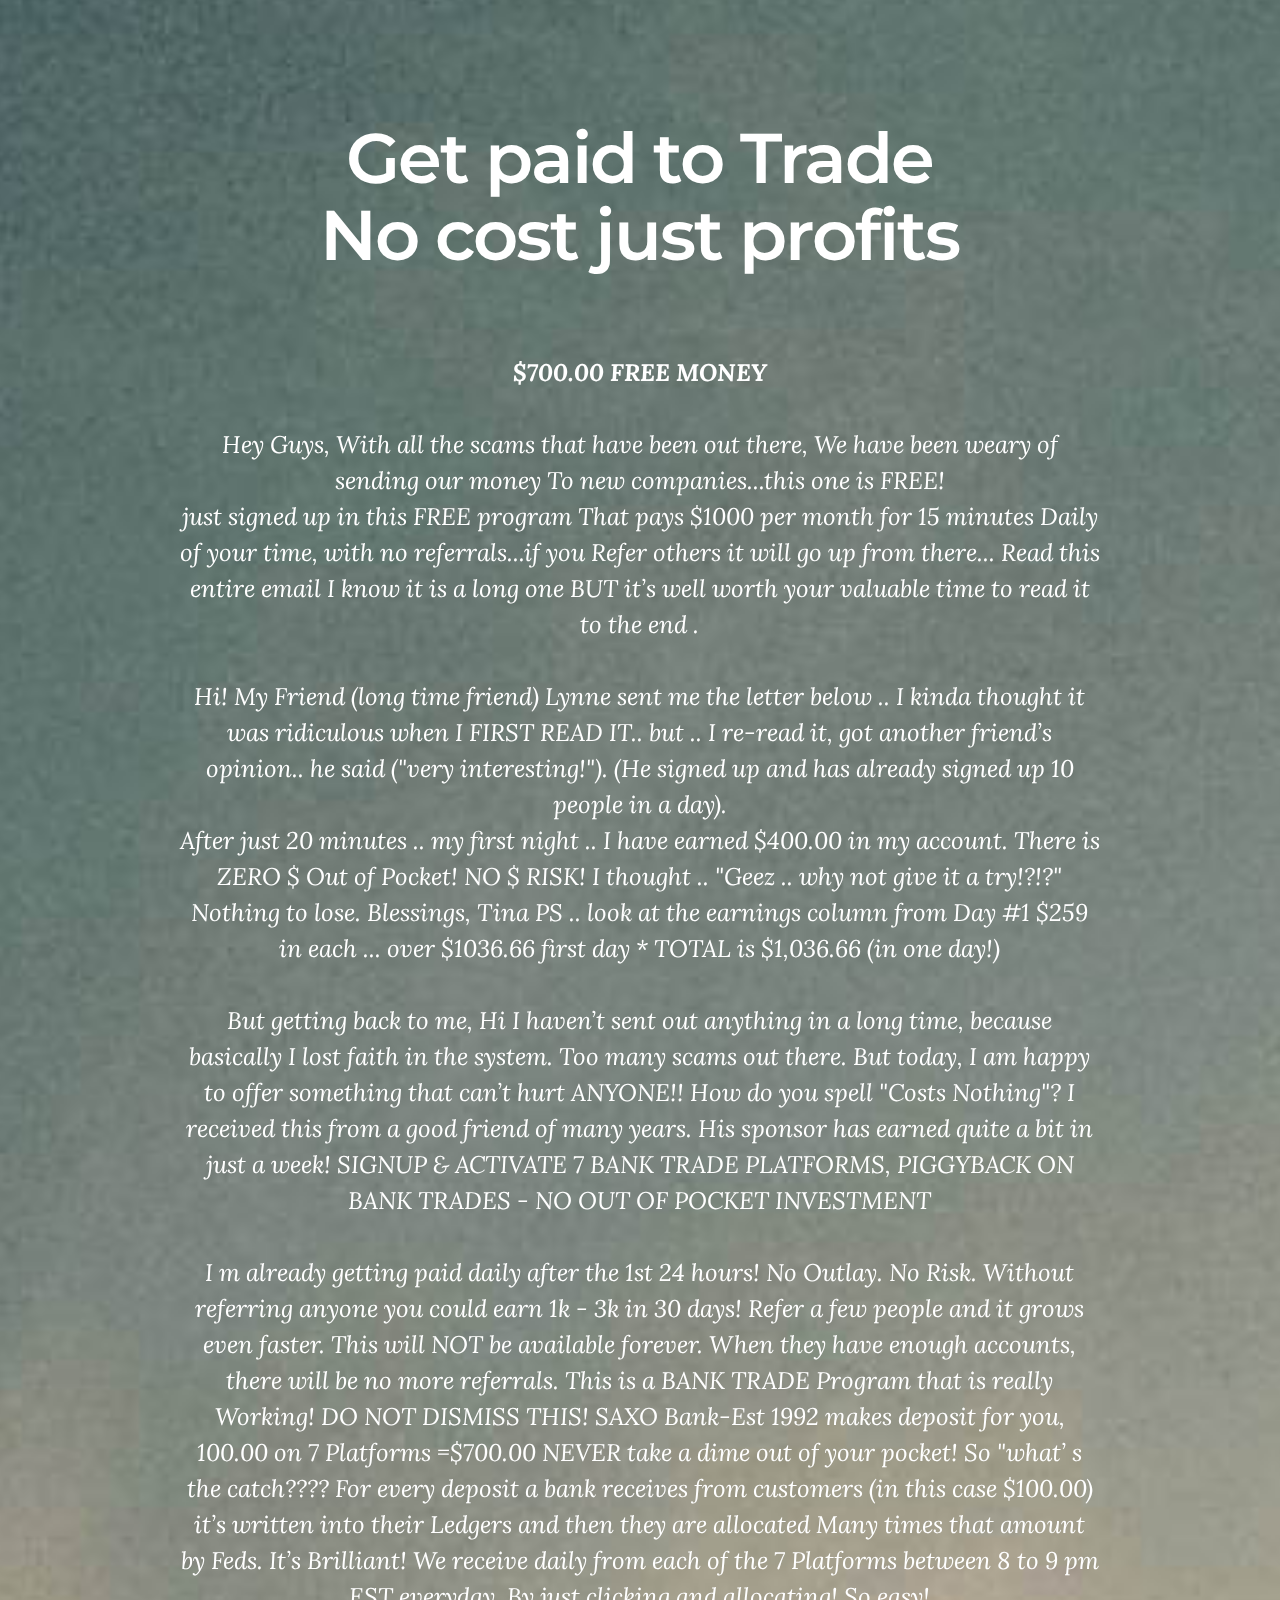
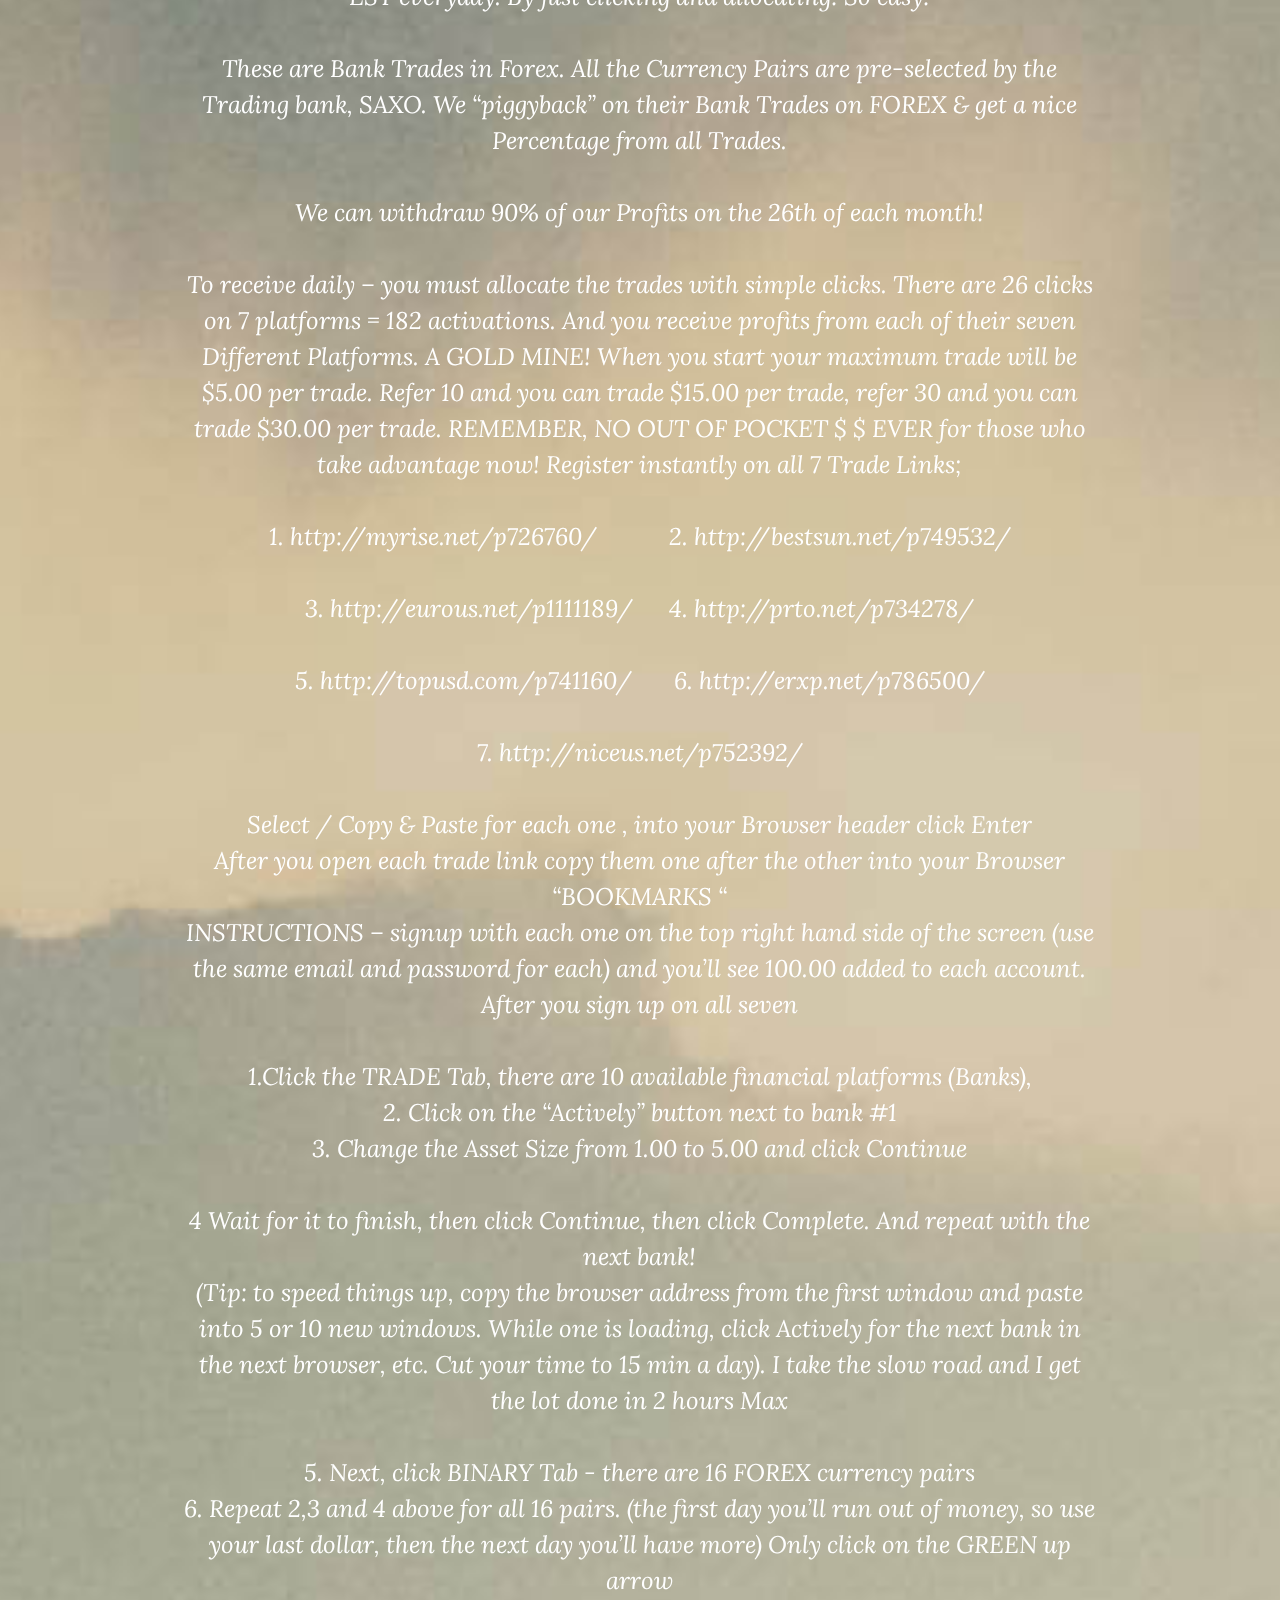
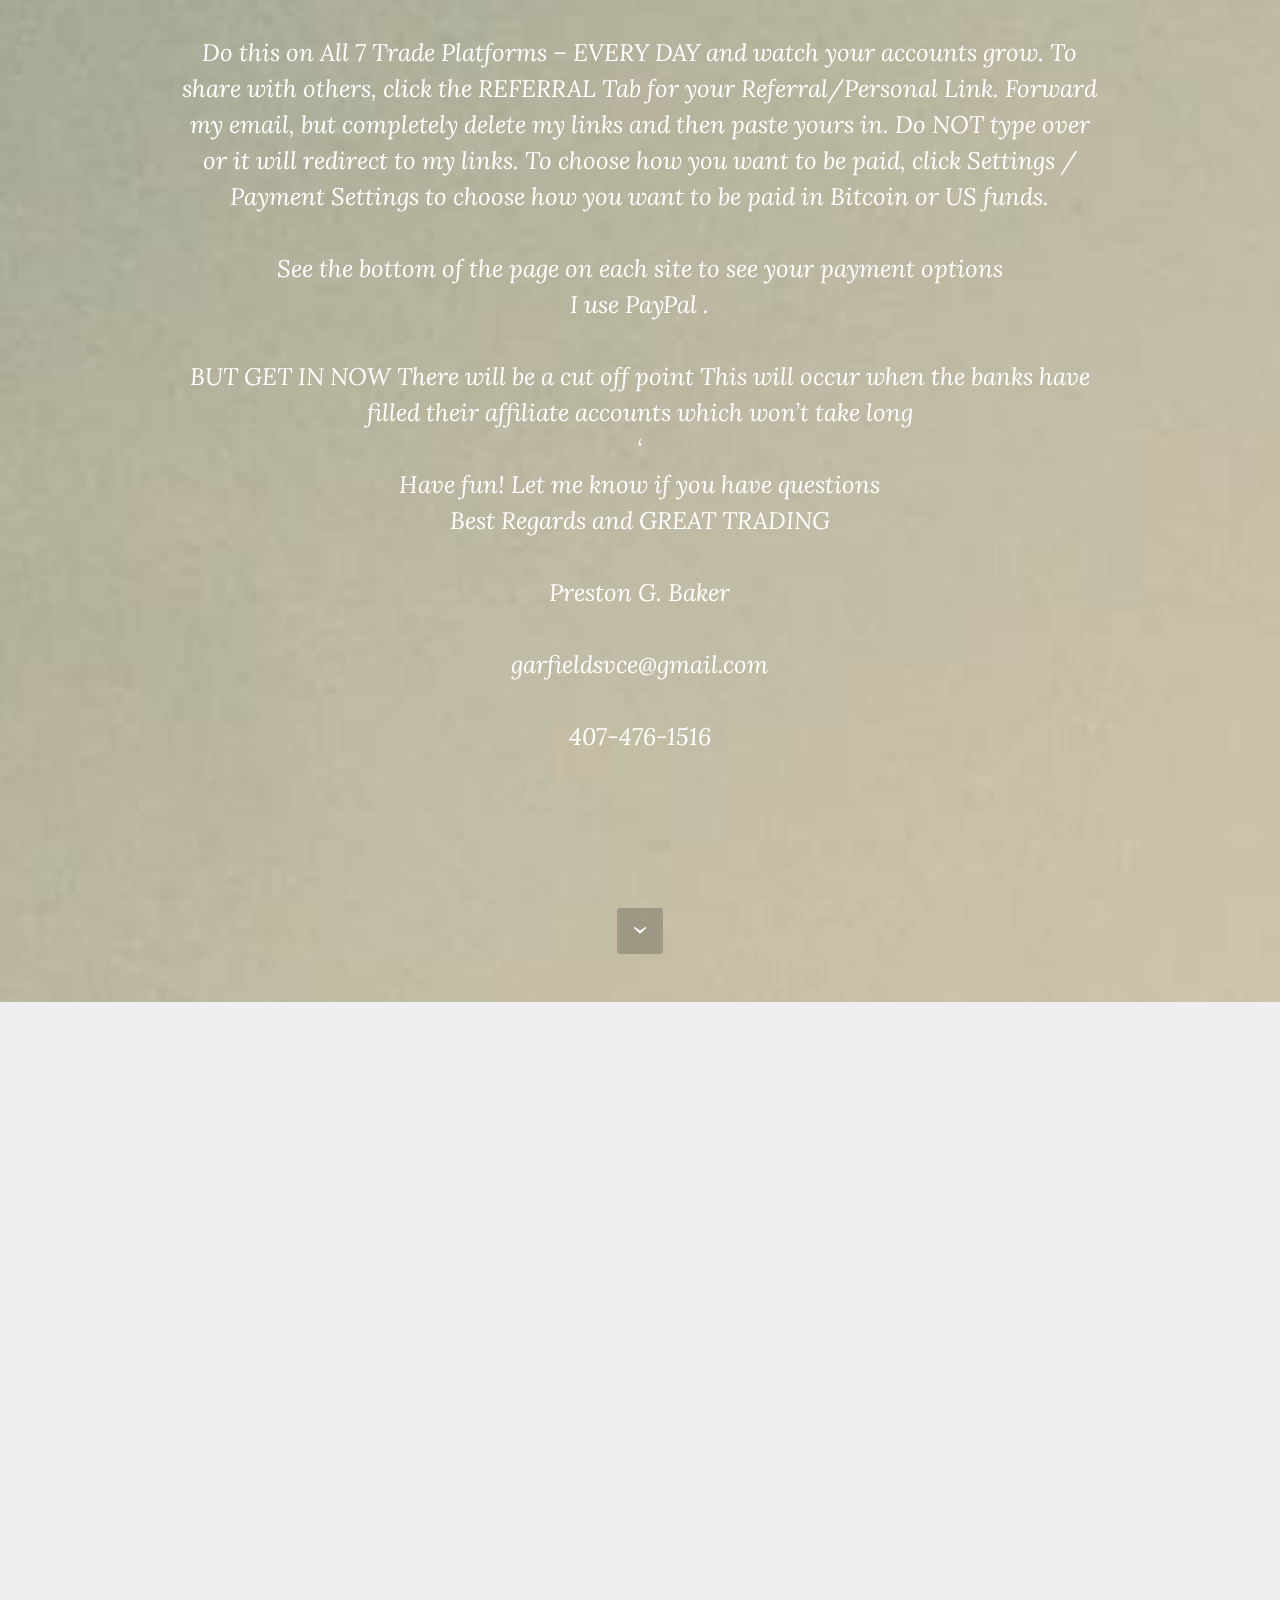
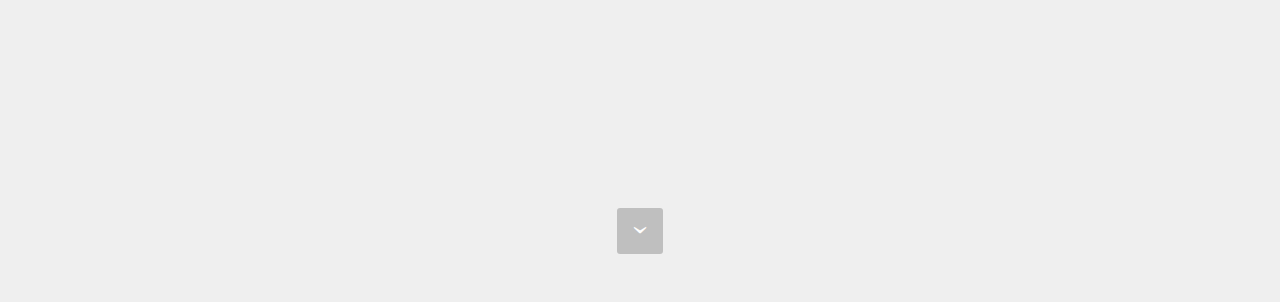
==== commit 2f948ce3: "create github pages" ====
--- a/index.html
+++ b/index.html
@@ -6,15 +6,15 @@
   <meta http-equiv="X-UA-Compatible" content="IE=edge">
   <meta name="generator" content="Mobirise v4.6.6, mobirise.com">
   <meta name="viewport" content="width=device-width, initial-scale=1, minimum-scale=1">
-  <link rel="shortcut icon" href="assets/images/logo2.png" type="image/x-icon">
+  <link rel="shortcut icon" href="assets/images/logo.png" type="image/x-icon">
   <meta name="description" content="">
   <title>Home</title>
-  <link rel="stylesheet" href="assets/web/assets/mobirise-icons/mobirise-icons.css">
+  <link rel="stylesheet" href="https://fonts.googleapis.com/css?family=Montserrat:400,700">
+  <link rel="stylesheet" href="https://fonts.googleapis.com/css?family=Raleway:100,100i,200,200i,300,300i,400,400i,500,500i,600,600i,700,700i,800,800i,900,900i">
+  <link rel="stylesheet" href="https://fonts.googleapis.com/css?family=Lora:400,700,400italic,700italic&subset=latin">
   <link rel="stylesheet" href="assets/tether/tether.min.css">
   <link rel="stylesheet" href="assets/bootstrap/css/bootstrap.min.css">
-  <link rel="stylesheet" href="assets/bootstrap/css/bootstrap-grid.min.css">
-  <link rel="stylesheet" href="assets/bootstrap/css/bootstrap-reboot.min.css">
-  <link rel="stylesheet" href="assets/dropdown/css/style.css">
+  <link rel="stylesheet" href="assets/animate.css/animate.min.css">
   <link rel="stylesheet" href="assets/theme/css/style.css">
   <link rel="stylesheet" href="assets/mobirise/css/mbr-additional.css" type="text/css">
   
@@ -22,122 +22,114 @@
   
 </head>
 <body>
-  <section class="menu cid-qLVqwXddpj" once="menu" id="menu1-e">
+  <section class="mbr-section mbr-section-hero mbr-section-full mbr-section-with-arrow mbr-parallax-background" id="header1-0" data-rv-view="0" style="background-image: url(assets/images/jumbotron.jpg);">
 
     
 
-    <nav class="navbar navbar-expand beta-menu navbar-dropdown align-items-center navbar-fixed-top navbar-toggleable-sm">
-        <button class="navbar-toggler navbar-toggler-right" type="button" data-toggle="collapse" data-target="#navbarSupportedContent" aria-controls="navbarSupportedContent" aria-expanded="false" aria-label="Toggle navigation">
-            <div class="hamburger">
-                <span></span>
-                <span></span>
-                <span></span>
-                <span></span>
-            </div>
-        </button>
-        <div class="menu-logo">
-            <div class="navbar-brand">
-                <span class="navbar-logo">
-                    <a href="https://mobirise.com">
-                         <img src="assets/images/logo2.png" alt="Mobirise" style="height: 3.8rem;">
-                    </a>
-                </span>
-                <span class="navbar-caption-wrap">
-                    <a class="navbar-caption text-white display-4" href="https://mobirise.com">
-                        MOBIRISE
-                    </a>
-                </span>
+    <div class="mbr-table-cell">
+
+        <div class="container">
+            <div class="row">
+                <div class="mbr-section col-md-10 col-md-offset-1 text-xs-center">
+
+                    <h1 class="mbr-section-title display-1">Get paid to Trade<br>No cost just profits<br><br></h1>
+                    <p class="mbr-section-lead lead"><strong>$700.00 FREE MONEY</strong>
+<br> 
+<br>Hey Guys, With all the scams that have been out there, We have been weary of sending our money To new companies...this one is FREE!
+<br>just signed up in this FREE program That pays $1000 per month for 15 minutes Daily of your time, with no referrals...if you Refer others it will go up from there... Read this entire email  I know it is a long one BUT it’s well worth your valuable time to read it to the end .
+<br> 
+<br>Hi! My Friend (long time friend) Lynne sent me the letter below .. I kinda thought it was ridiculous when I FIRST READ IT.. but .. I re-read it, got another friend’s opinion.. he said ("very interesting!"). (He signed up and has already signed up 10 people in a day).
+<br>After just 20 minutes .. my first night .. I have earned $400.00 in my account. There is ZERO $ Out of Pocket! NO $ RISK! I thought .. "Geez .. why not give it a try!?!?" Nothing to lose. Blessings, Tina PS .. look at the earnings column from Day #1 $259 in each ... over $1036.66 first day * TOTAL is $1,036.66 (in one day!)
+<br> 
+<br>But getting back to me, Hi I haven’t sent out anything in a long time, because basically I lost faith in the system. Too many scams out there. But today, I am happy to offer something that can’t hurt ANYONE!! How do you spell "Costs Nothing"? I received this from a good friend of many years. His sponsor has earned quite a bit in just a week! SIGNUP &amp; ACTIVATE 7 BANK TRADE PLATFORMS, PIGGYBACK ON BANK TRADES - NO OUT OF POCKET INVESTMENT
+<br> 
+<br>I m already getting paid daily after the 1st 24 hours! No Outlay. No Risk. Without referring anyone you could earn 1k - 3k in 30 days! Refer a few people and it grows even faster. This will NOT be available forever. When they have enough accounts, there will be no more referrals. This is a BANK TRADE Program that is really Working! DO NOT DISMISS THIS! SAXO Bank-Est 1992 makes deposit for you, 100.00 on 7 Platforms =$700.00 NEVER take a dime out of your pocket! So "what’ s the catch???? For every deposit a bank receives from customers (in this case $100.00) it’s written into their Ledgers and then they are allocated Many times that amount by Feds. It’s Brilliant! We receive daily from each of the 7 Platforms between 8 to 9 pm EST everyday. By just clicking and allocating! So easy!
+<br>                                                        
+<br>These are Bank Trades in Forex. All the Currency Pairs are pre-selected by the Trading bank, SAXO. We “piggyback” on their Bank Trades on FOREX &amp; get a nice Percentage from all Trades.
+<br> 
+<br>We can withdraw 90% of our Profits on the 26th of each month!
+<br> 
+<br>To receive daily – you must allocate the trades with simple clicks. There are 26 clicks on 7 platforms = 182 activations. And you receive profits from each of their seven Different Platforms. A GOLD MINE! When you start your maximum trade will be $5.00 per trade. Refer 10 and you can trade $15.00 per trade, refer 30 and you can trade $30.00 per trade. REMEMBER, NO OUT OF POCKET  $ $ EVER for those who take advantage now! Register instantly on all 7 Trade Links;
+<br><br>1. http://myrise.net/p726760/ &nbsp; &nbsp; &nbsp; &nbsp; &nbsp; &nbsp;2. http://bestsun.net/p749532/
+<br><br>3. http://eurous.net/p1111189/ &nbsp; &nbsp; &nbsp;4. http://prto.net/p734278/
+<br> 
+<br> 5. http://topusd.com/p741160/ &nbsp; &nbsp; &nbsp; 6. http://erxp.net/p786500/
+<br> 
+<br> 7. http://niceus.net/p752392/
+<br> 
+<br>Select / Copy &amp; Paste for each one , into your Browser header click Enter
+<br>After you open each trade link copy them one after the other into your  Browser “BOOKMARKS “
+<br>INSTRUCTIONS – signup with each one on the top right hand side of the screen (use the same email and password for each) and you’ll see 100.00 added to each account. After you sign up on all seven
+<br> 
+<br>1.Click the TRADE Tab, there are 10 available financial platforms (Banks),
+<br>2. Click on the “Actively” button next to bank #1
+<br>3. Change the Asset Size from 1.00 to 5.00 and click Continue
+<br> 
+<br>4 Wait for it to finish, then click Continue, then click Complete. And repeat with the next bank!
+<br>(Tip: to speed things up, copy the browser address from the first window and paste into 5 or 10 new windows. While one is loading, click Actively for the next bank in the next browser, etc. Cut your time to 15 min a day). I take the slow road and I get the lot done in 2 hours Max
+<br> 
+<br>5. Next, click BINARY Tab - there are 16 FOREX currency pairs 
+<br>6. Repeat 2,3 and 4 above for all 16 pairs. (the first day you’ll run out of money, so use your last dollar, then the next day you’ll have more) Only click on the GREEN up arrow
+<br> 
+<br>Do this on All 7 Trade Platforms – EVERY DAY and watch your accounts grow. To share with others, click the REFERRAL Tab for your Referral/Personal Link. Forward my email, but completely delete my links and then paste yours in. Do NOT type over or it will redirect to my links. To choose how you want to be paid, click Settings / Payment Settings to choose how you want to be paid in Bitcoin or US funds.
+<br> 
+<br>See the bottom of the page on each site to see your payment options
+<br> I use PayPal  .
+<br> 
+<br>BUT GET IN NOW There will be a cut off point This will occur when the banks have filled their affiliate accounts which won’t take long
+<br>‘
+<br>Have fun! Let me know if you have questions
+<br>Best Regards and GREAT TRADING
+<br> 
+<br>Preston G. Baker
+<br> 
+<br>garfieldsvce@gmail.com
+<br> 
+<br>407-476-1516
+<br>
+<br></p>
+                    <div class="mbr-section-btn"><a class="btn btn-lg btn-primary" href="https://mobirise.com">DOWNLOAD FOR WINDOWS</a> <a class="btn btn-lg btn-white btn-white-outline" href="https://mobirise.com">DOWNLOAD FOR MAC</a></div>
+                </div>
             </div>
         </div>
-        <div class="collapse navbar-collapse" id="navbarSupportedContent">
-            <ul class="navbar-nav nav-dropdown" data-app-modern-menu="true"><li class="nav-item">
-                    <a class="nav-link link text-white display-4" href="https://mobirise.com"><span class="mbri-home mbr-iconfont mbr-iconfont-btn"></span>
-                        
-                        Services
-                    </a>
-                </li>
-                <li class="nav-item">
-                    <a class="nav-link link text-white display-4" href="https://mobirise.com">
-                        <span class="mbri-search mbr-iconfont mbr-iconfont-btn"></span>
-                        About Us
-                    </a>
-                </li></ul>
-            <div class="navbar-buttons mbr-section-btn">
-                <a class="btn btn-sm btn-primary display-4" href="https://mobirise.com">
-                    <span class="mbri-save mbr-iconfont mbr-iconfont-btn "></span>
-                    Try It Now!
-                </a>
-            </div>
-        </div>
-    </nav>
+    </div>
+
+    <div class="mbr-arrow mbr-arrow-floating" aria-hidden="true"><a href="#header5-1"><i class="mbr-arrow-icon"></i></a></div>
+
 </section>
 
-<section class="engine"><a href="https://mobirise.ws">Mobirise</a></section><section class="cid-qLVqwZofcn mbr-fullscreen mbr-parallax-background" id="header2-f">
+<section class="engine"><a href="https://mobirise.ws/a">best site builder</a></section><section class="mbr-section mbr-section-hero mbr-section-full mbr-section-with-arrow" id="header5-1" data-rv-view="3" style="background-color: rgb(239, 239, 239);">
 
     
 
-    
+    <div class="mbr-table-cell">
 
-    <div class="container align-center">
-        <div class="row justify-content-md-center">
-            <div class="mbr-white col-md-10">
-                <h1 class="mbr-section-title mbr-bold pb-3 mbr-fonts-style display-1"></h1>
-                
-                <p class="mbr-text pb-3 mbr-fonts-style display-5"></p>
-                
+        <div class="container">
+            <div class="row">
+                <div class="mbr-section col-md-10">
+
+                    <h1 class="mbr-section-title display-1">SOLID COLOR INTRO</h1>
+                    <p class="mbr-section-lead lead">Full screen intro with color background.<br>Buttons, text and title are aligned to the left.</p>
+                    <div class="mbr-section-btn"><a class="btn btn-lg btn-primary" href="https://mobirise.com">DOWNLOAD NOW</a></div>
+                </div>
             </div>
         </div>
     </div>
-    <div class="mbr-arrow hidden-sm-down" aria-hidden="true">
-        <a href="#next">
-            <i class="mbri-down mbr-iconfont"></i>
-        </a>
-    </div>
-</section>
 
-<section class="header3 cid-qLVSedZnGE mbr-parallax-background" id="header3-h">
-
-    
-
-    
-
-    <div class="container">
-        <div class="media-container-row">
-            <div class="mbr-figure" style="width: 100%;">
-                <a href="index.html"><img src="assets/images/beaeb655b2aef2b9f1ddf3c0525cce7e-people-magazine-training-quotes-640x640.jpg" alt="Mobirise" title=""></a>
-            </div>
-
-            <div class="media-content">
-                <h1 class="mbr-section-title mbr-white pb-3 mbr-fonts-style display-1">Join the $1 dollar project
-                </h1>
-                
-                <div class="mbr-section-text mbr-white pb-3 ">
-                    <p class="mbr-text mbr-fonts-style display-5">Discover the most lucrative and profitable 1 dollar business that sells faster than anything else you have ever seen or heard of!!
-<br>
-<br>Earning money with less effort-a lot of money!!
-<br>
-<br>You may never run out of money again!!
-<br>
-<br>Take 5 minutes and read the complete page-then decide! You'll be glad you did!!</p>
-                </div>
-                <div class="mbr-section-btn"><a class="btn btn-md btn-primary display-5" href="https://mobirise.com">LEARN MORE</a></div>
-            </div>
-        </div>
-    </div>
+    <div class="mbr-arrow mbr-arrow-floating" aria-hidden="true"><a href="#next"><i class="mbr-arrow-icon"></i></a></div>
 
 </section>
 
 
   <script src="assets/web/assets/jquery/jquery.min.js"></script>
-  <script src="assets/popper/popper.min.js"></script>
   <script src="assets/tether/tether.min.js"></script>
   <script src="assets/bootstrap/js/bootstrap.min.js"></script>
-  <script src="assets/smoothscroll/smooth-scroll.js"></script>
-  <script src="assets/dropdown/js/script.min.js"></script>
-  <script src="assets/touchswipe/jquery.touch-swipe.min.js"></script>
-  <script src="assets/parallax/jarallax.min.js"></script>
+  <script src="assets/smooth-scroll/smooth-scroll.js"></script>
+  <script src="assets/jarallax/jarallax.js"></script>
+  <script src="assets/viewport-checker/jquery.viewportchecker.js"></script>
   <script src="assets/theme/js/script.js"></script>
   
   
-</body>
+  <input name="animation" type="hidden">
+  </body>
 </html>--- a/assets/theme/css/style.css
+++ b/assets/theme/css/style.css
@@ -1,419 +1,2169 @@
 /*!
- * Mobirise v4 theme (https://mobirise.com/)
- * Copyright 2017 Mobirise
+ * Default theme v2 (https://mobirise.com/)
+ * Copyright 2016 Mobirise
  */
-section {
-  background-color: #eeeeee; }
-
-section,
-.container,
-.container-fluid {
-  position: relative;
-  word-wrap: break-word; }
+.container {
+  position: relative; }
+
+.btn {
+  margin-bo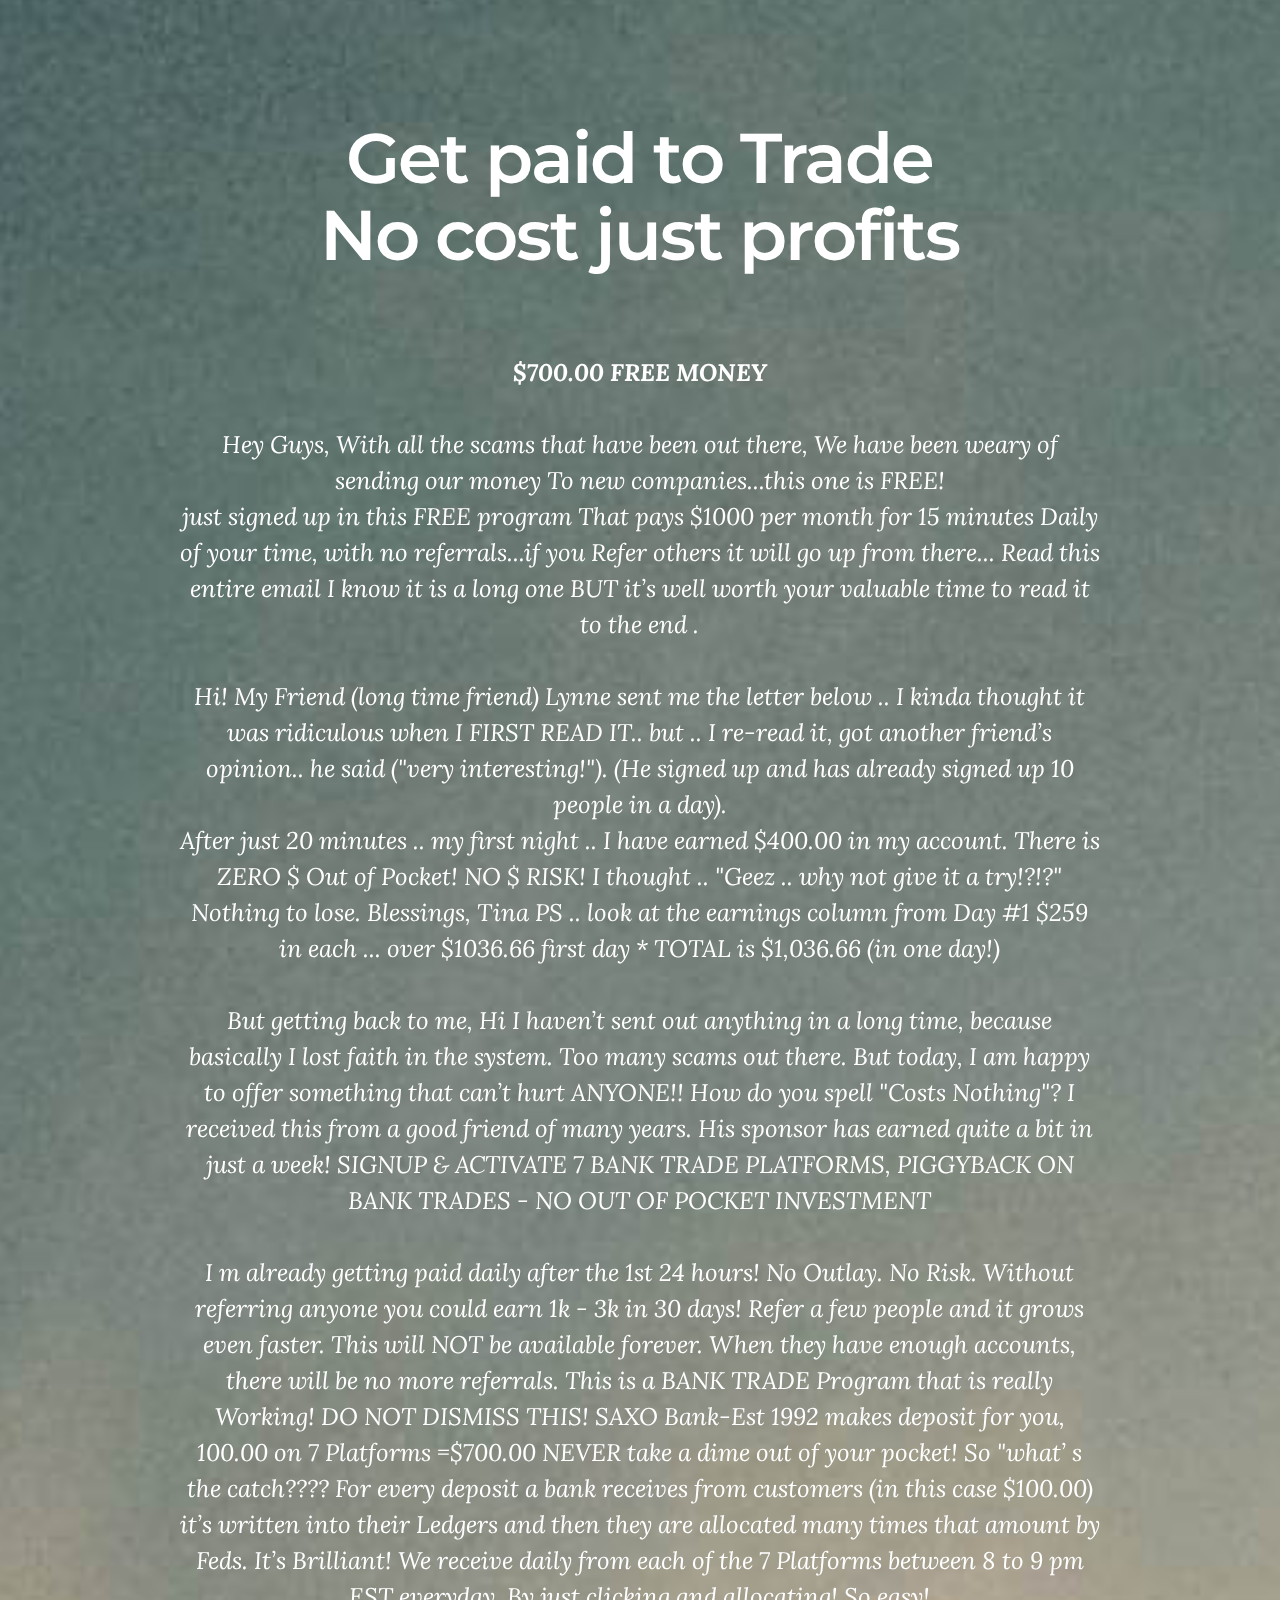
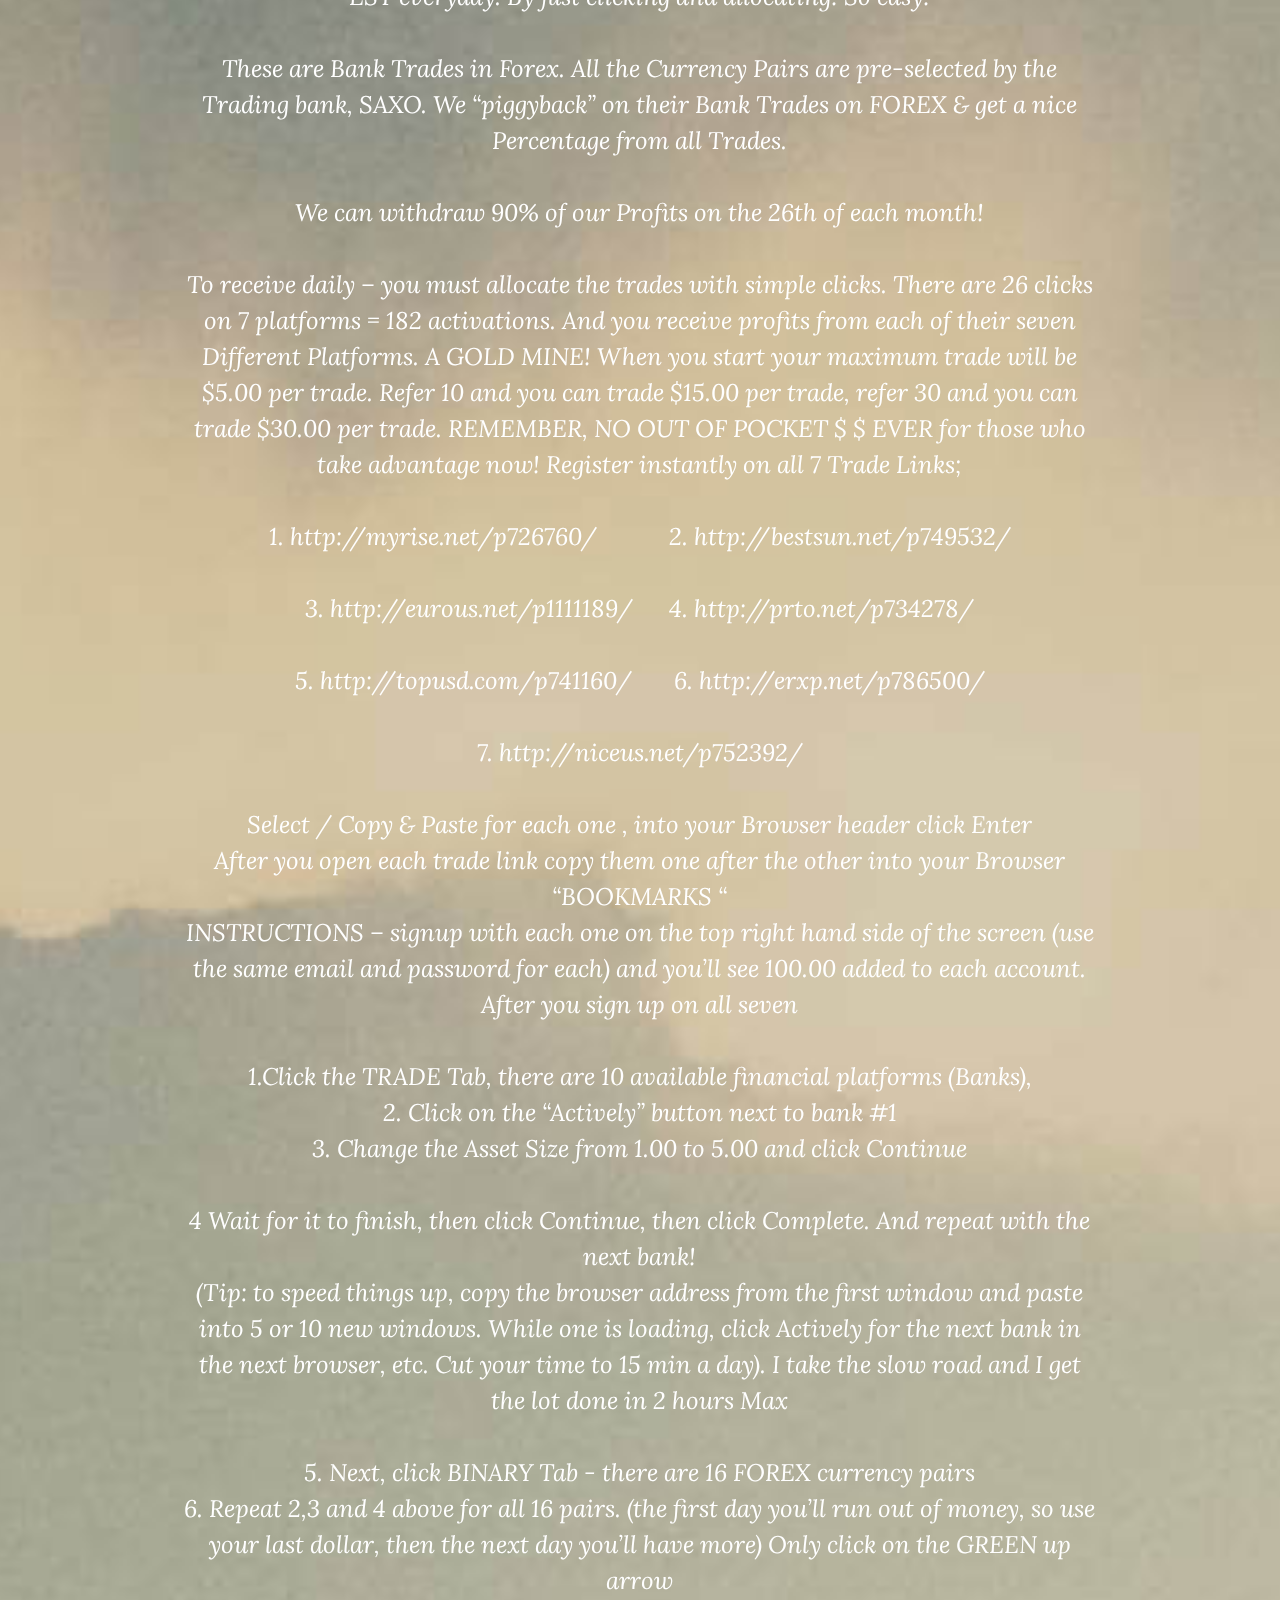
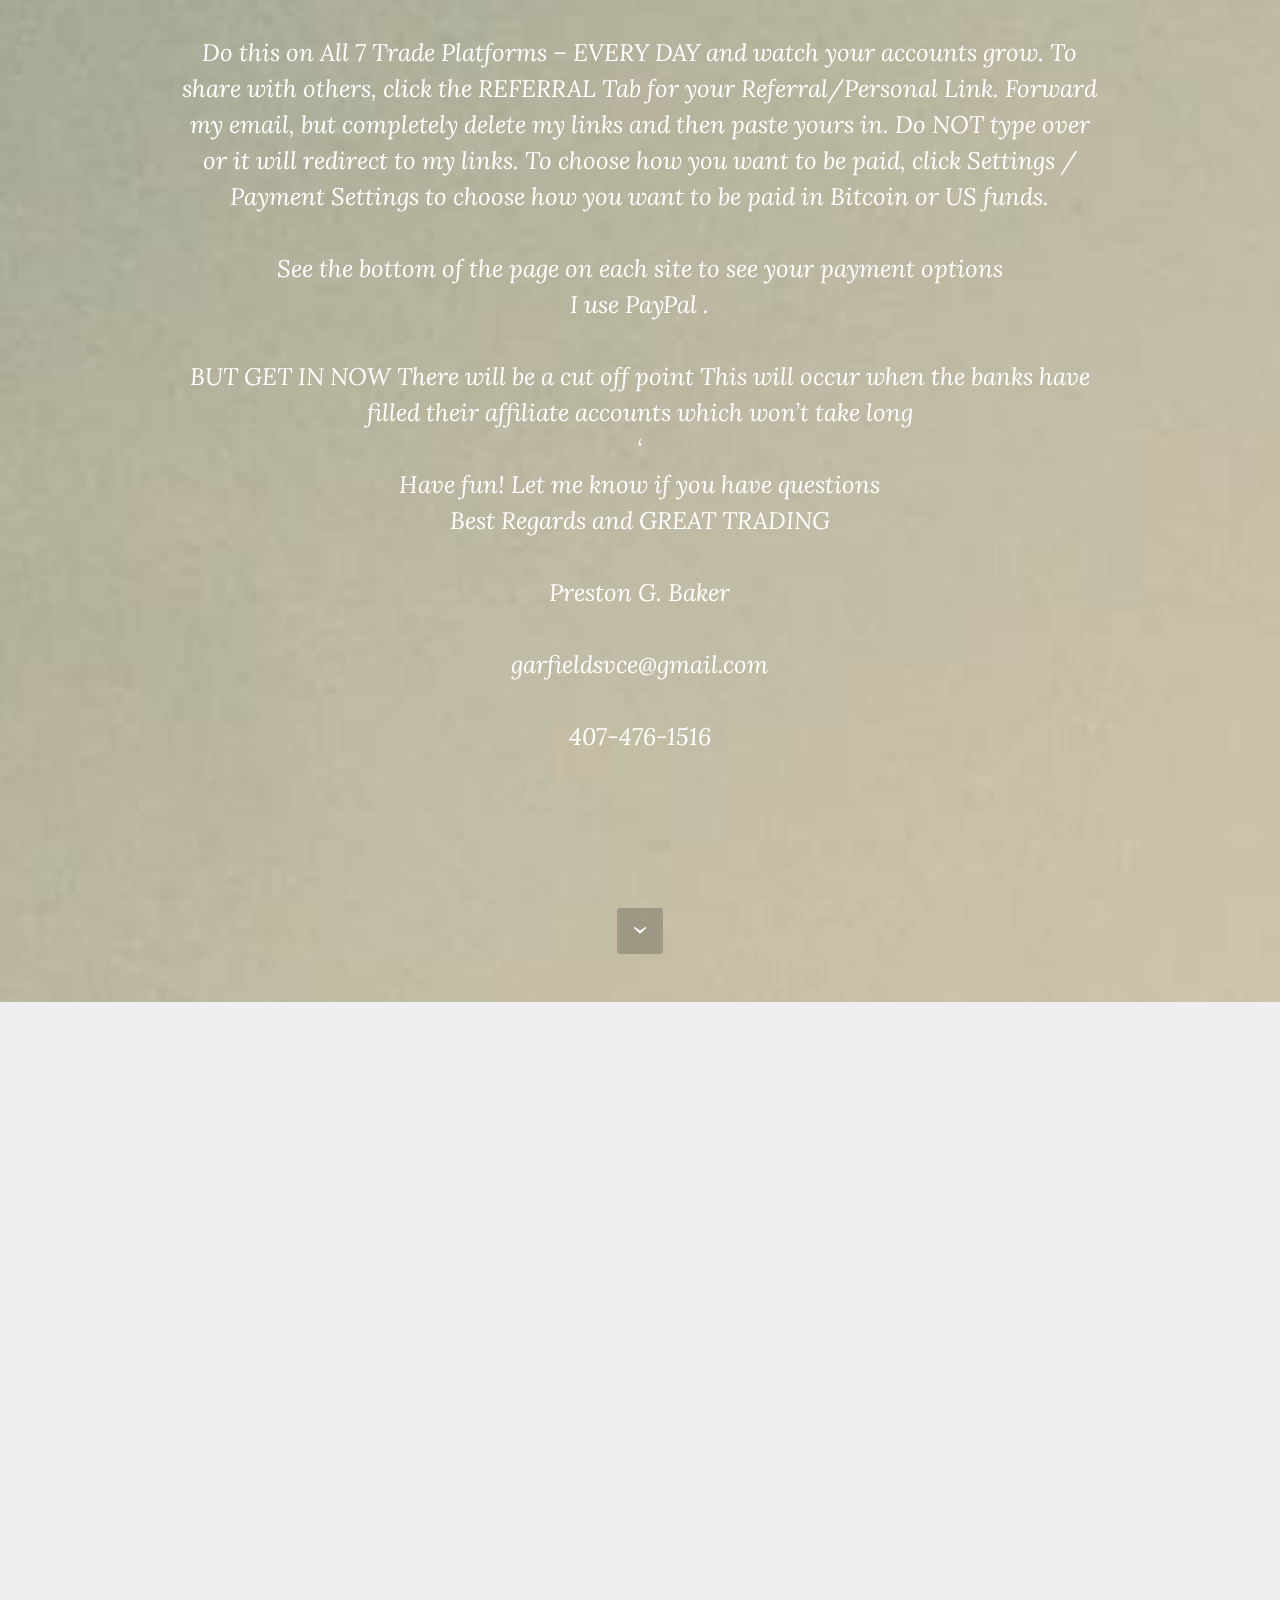
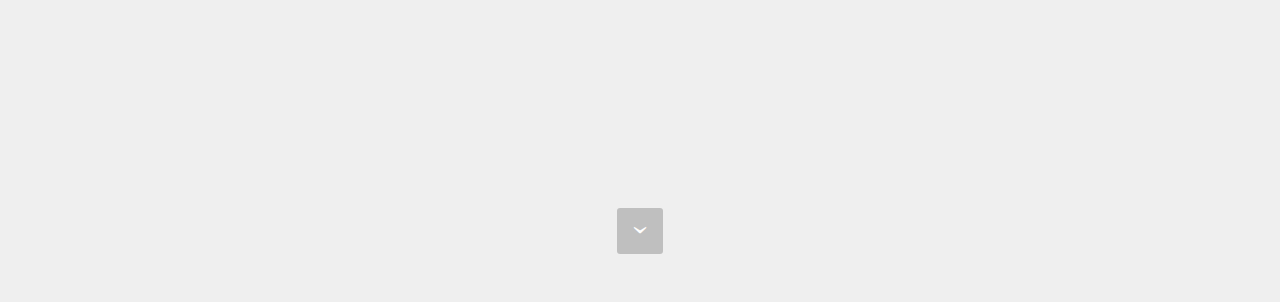
==== commit 81d5e223: "create github pages" ====
--- a/index.html
+++ b/index.html
@@ -43,7 +43,7 @@
 <br> 
 <br>But getting back to me, Hi I haven’t sent out anything in a long time, because basically I lost faith in the system. Too many scams out there. But today, I am happy to offer something that can’t hurt ANYONE!! How do you spell "Costs Nothing"? I received this from a good friend of many years. His sponsor has earned quite a bit in just a week! SIGNUP &amp; ACTIVATE 7 BANK TRADE PLATFORMS, PIGGYBACK ON BANK TRADES - NO OUT OF POCKET INVESTMENT
 <br> 
-<br>I m already getting paid daily after the 1st 24 hours! No Outlay. No Risk. Without referring anyone you could earn 1k - 3k in 30 days! Refer a few people and it grows even faster. This will NOT be available forever. When they have enough accounts, there will be no more referrals. This is a BANK TRADE Program that is really Working! DO NOT DISMISS THIS! SAXO Bank-Est 1992 makes deposit for you, 100.00 on 7 Platforms =$700.00 NEVER take a dime out of your pocket! So "what’ s the catch???? For every deposit a bank receives from customers (in this case $100.00) it’s written into their Ledgers and then they are allocated Many times that amount by Feds. It’s Brilliant! We receive daily from each of the 7 Platforms between 8 to 9 pm EST everyday. By just clicking and allocating! So easy!
+<br>I m already getting paid daily after the 1st 24 hours! No Outlay. No Risk. Without referring anyone you could earn 1k - 3k in 30 days! Refer a few people and it grows even faster. This will NOT be available forever. When they have enough accounts, there will be no more referrals. This is a BANK TRADE Program that is really Working! DO NOT DISMISS THIS! SAXO Bank-Est 1992 makes deposit for you, 100.00 on 7 Platforms =$700.00 NEVER take a dime out of your pocket! So "what’ s the catch???? For every deposit a bank receives from customers (in this case $100.00) it’s written into their Ledgers and then they are allocated many times that amount by Feds. It’s Brilliant! We receive daily from each of the 7 Platforms between 8 to 9 pm EST everyday. By just clicking and allocating! So easy!
 <br>                                                        
 <br>These are Bank Trades in Forex. All the Currency Pairs are pre-selected by the Trading bank, SAXO. We “piggyback” on their Bank Trades on FOREX &amp; get a nice Percentage from all Trades.
 <br> 
@@ -98,7 +98,7 @@
 
 </section>
 
-<section class="engine"><a href="https://mobirise.ws/a">best site builder</a></section><section class="mbr-section mbr-section-hero mbr-section-full mbr-section-with-arrow" id="header5-1" data-rv-view="3" style="background-color: rgb(239, 239, 239);">
+<section class="engine"><a href="https://mobirise.ws/d">best free website software</a></section><section class="mbr-section mbr-section-hero mbr-section-full mbr-section-with-arrow" id="header5-1" data-rv-view="3" style="background-color: rgb(239, 239, 239);">
 
     
 
